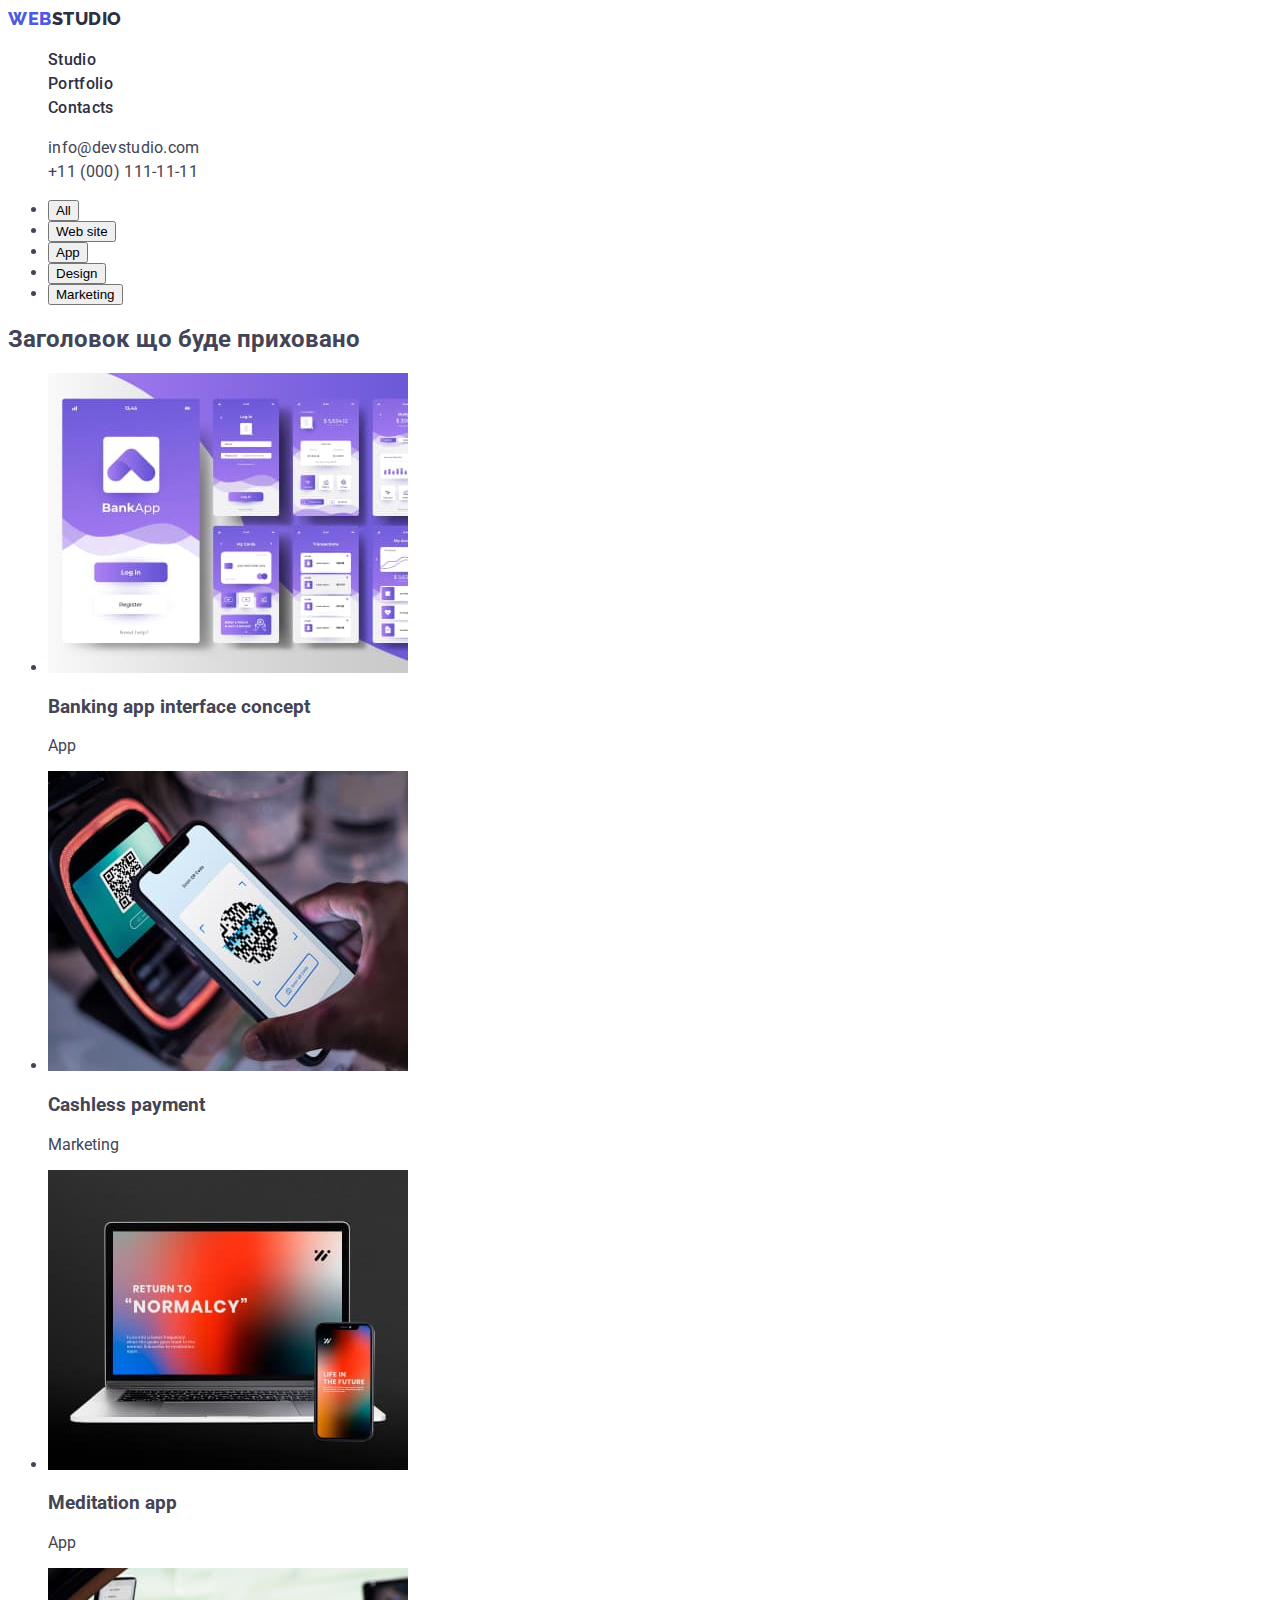
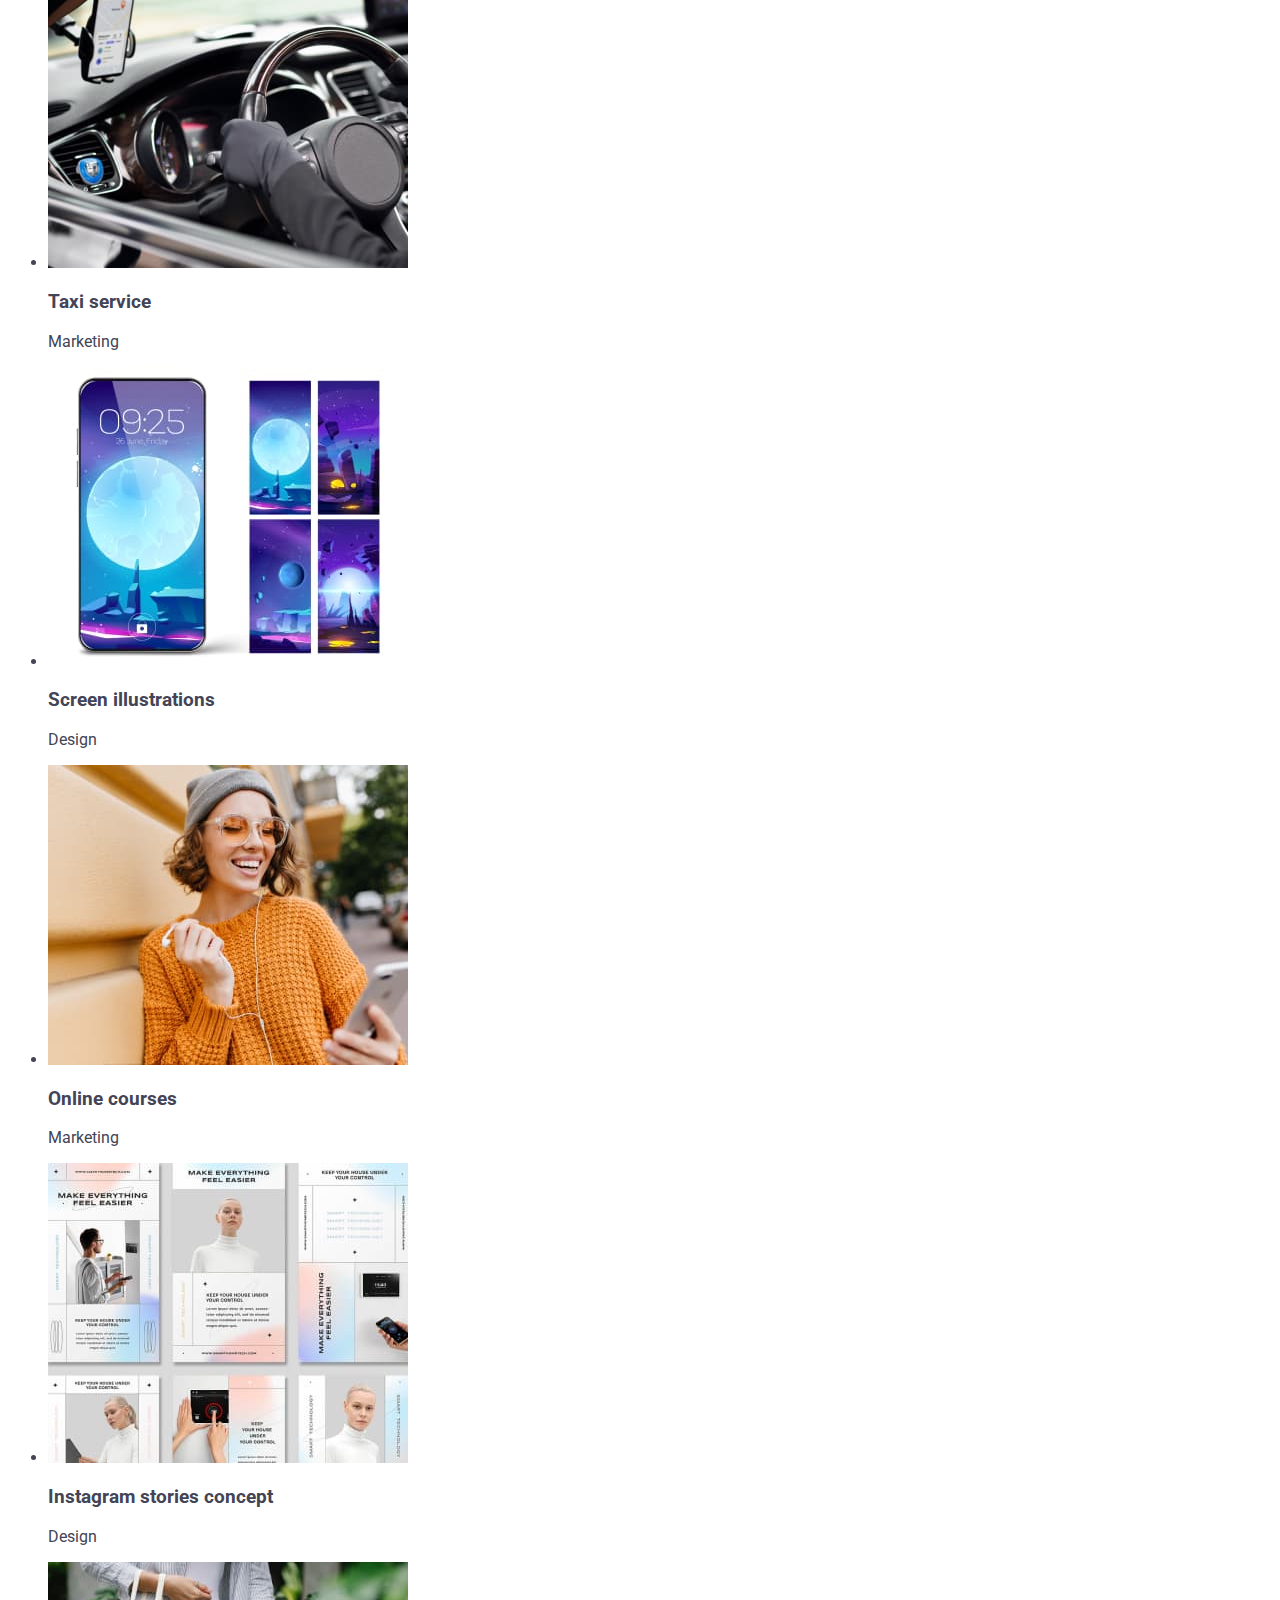
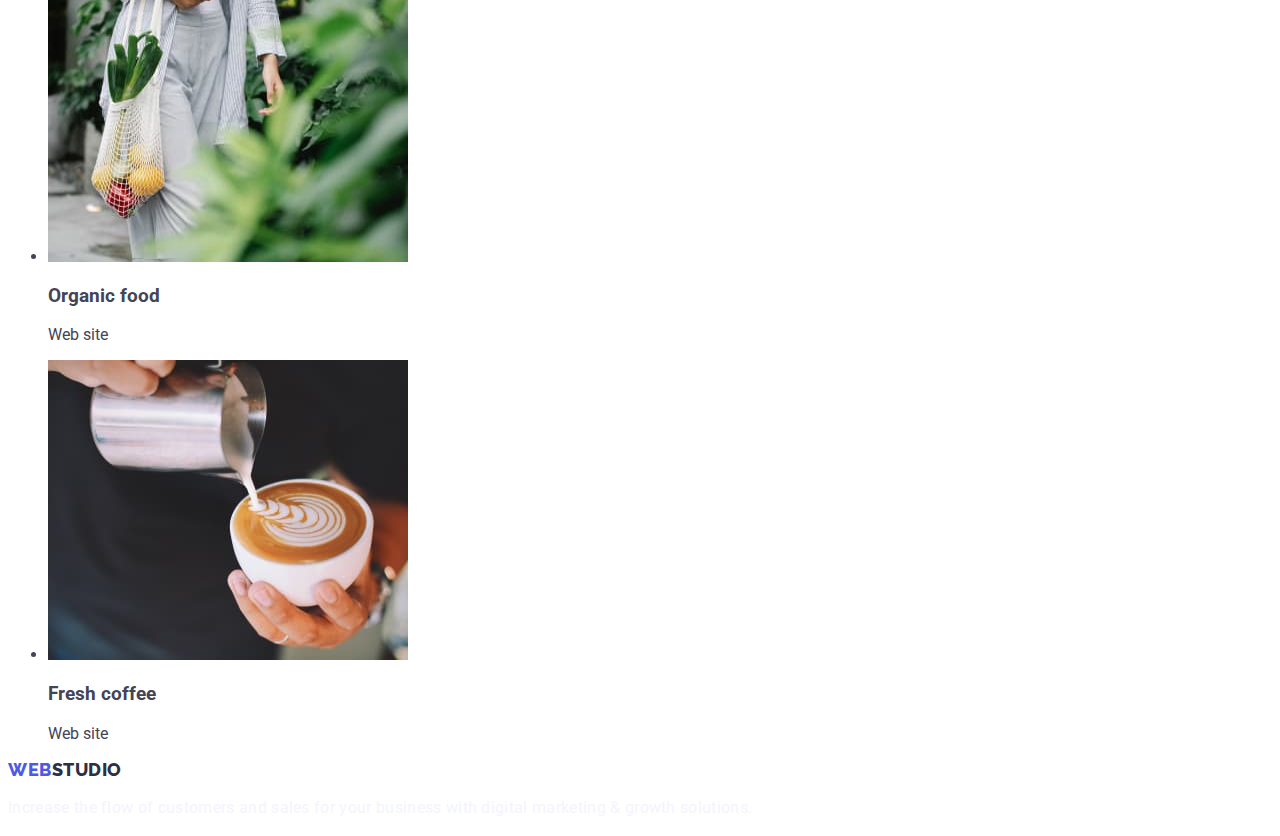
==== portfolio.html @ b8ccf883 "footer" ====
<!DOCTYPE html>
<html lang="en">
  <head>
    <meta charset="UTF-8" />
    <meta name="viewport" content="width=device-width, initial-scale=1.0" />
    <link rel="preconnect" href="https://fonts.googleapis.com" />
    <link rel="preconnect" href="https://fonts.gstatic.com" crossorigin />
    <link
      href="https://fonts.googleapis.com/css2?family=Raleway:wght@800&family=Roboto:wght@400;500;700;900&display=swap"
      rel="stylesheet"
    />
    <title>Portfolio</title>
    <link rel="stylesheet" href="./css/styles.css" />
  </head>
  <body>
    <!-- Header -->
    <header>
      <nav class="list">
        <a class="logo link" href="./index.html"
          >Web<span class="studio-color">Studio</span></a
        >
        <ul class="list">
          <li><a class="list link" href="./index.html">Studio</a></li>
          <li><a class="list link" href="./portfolio.html">Portfolio</a></li>
          <li><a class="list link" href="">Contacts</a></li>
        </ul>
      </nav>
      <address class="address-list">
        <ul class="list">
          <li>
            <a class="address-list link" href="mailto:info@devstudio.com"
              >info@devstudio.com</a
            >
          </li>
          <li>
            <a class="address-list link" href="tel:+110001111111"
              >+11 (000) 111-11-11</a
            >
          </li>
        </ul>
      </address>
    </header>

    <!-- Main content -->
    <main>
      <!-- Filter Btn-->
      <ul>
        <li><button type="button">All</button></li>
        <li><button type="button">Web site</button></li>
        <li><button type="button">App</button></li>
        <li><button type="button">Design</button></li>
        <li><button type="button">Marketing</button></li>
      </ul>
      <!-- Row1 -->
      <h2>Заголовок що буде приховано</h2>
      <ul>
        <li>
          <img
            src="./images/bankinginterface.jpg"
            alt="Banking app interface"
            width="360"
          />
          <h3>Banking app interface concept</h3>
          <p>App</p>
        </li>
        <li>
          <img
            src="./images/cashlesspayment.jpg"
            alt="Cashless payment"
            width="360"
          />
          <h3>Cashless payment</h3>
          <p>Marketing</p>
        </li>
        <li>
          <img
            src="./images/meditationapp.jpg"
            alt="Meditation app"
            width="360"
          />
          <h3>Meditation app</h3>
          <p>App</p>
        </li>
      </ul>
      <!-- Row2 -->
      <ul>
        <li>
          <img src="./images/taxiservice.jpg" alt="Taxi service" width="360" />
          <h3>Taxi service</h3>
          <p>Marketing</p>
        </li>
        <li>
          <img
            src="./images/screenillustrations.jpg"
            alt="Screen illustrations"
            width="360"
          />
          <h3>Screen illustrations</h3>
          <p>Design</p>
        </li>
        <li>
          <img
            src="./images/onlinecourses.jpg"
            alt="Online courses"
            width="360"
          />
          <h3>Online courses</h3>
          <p>Marketing</p>
        </li>
      </ul>
      <!-- Row3 -->
      <ul>
        <li>
          <img
            src="./images/instagramstories.jpg"
            alt="Instagram stories concept"
            width="360"
          />
          <h3>Instagram stories concept</h3>
          <p>Design</p>
        </li>
        <li>
          <img src="./images/organicfood.jpg" alt="Organic food" width="360" />
          <h3>Organic food</h3>
          <p>Web site</p>
        </li>
        <li>
          <img src="./images/freshcoffee.jpg" alt="Fresh coffee" width="360" />
          <h3>Fresh coffee</h3>
          <p>Web site</p>
        </li>
      </ul>
    </main>

    <!-- Footer -->
    <footer>
      <a class="logo link" href="./index.html"
        >Web<span class="studio-color">Studio</span></a
      >
      <p class="footer-item">
        Increase the flow of customers and sales for your business with digital
        marketing & growth solutions.
      </p>
    </footer>
  </body>
</html>
---- css/styles.css ----
:root {
  --slate: #434455;
  --white: #ffffff;
  --navyblue: #2e2f42;
  --iris: #4d5ae5;
  --ocean: #404bbf;
  --cloud: #f4f4fd;
}

body {
  font-family: "Roboto", sans-serif;
  color: #434455;
  background-color: #ffffff;
}

.logo {
  color: var(--iris, #4d5ae5);
  font-family: "Raleway", sans-serif;
  font-size: 18px;
  font-style: normal;
  font-weight: 800;
  line-height: 1.17;
  letter-spacing: 0.54px;
  text-transform: uppercase;
}

.studio-color {
  color: var(--navyblue, #2e2f42);
  font-family: "Raleway", sans-serif;
  font-size: 18px;
  font-style: normal;
  font-weight: 800;
  line-height: 1.17;
  letter-spacing: 0.54px;
  text-transform: uppercase;
}

.link {
  text-decoration: none;
}

.link:hover,
.link:focus {
  text-decoration: none;
  color: #404bbf;
}

.list {
  color: var(--navyblue, #2e2f42);
  font-family: "Roboto", sans-serif;
  font-size: 16px;
  font-style: normal;
  font-weight: 500;
  line-height: 1.5;
  letter-spacing: 0.32px;
  list-style: none;
}

.address-list {
  color: var(--slate, #434455);
  font-family: "Roboto", sans-serif;
  font-size: 16px;
  font-style: normal;
  font-weight: 400;
  line-height: 1.5;
  letter-spacing: 0.32px;
  list-style: none;
}

.footer-item {
  color: var(--cloud, #f4f4fd);
  font-family: Roboto;
  font-size: 16px;
  font-style: normal;
  font-weight: 400;
  line-height: 1.5;
  letter-spacing: 0.32px;
}
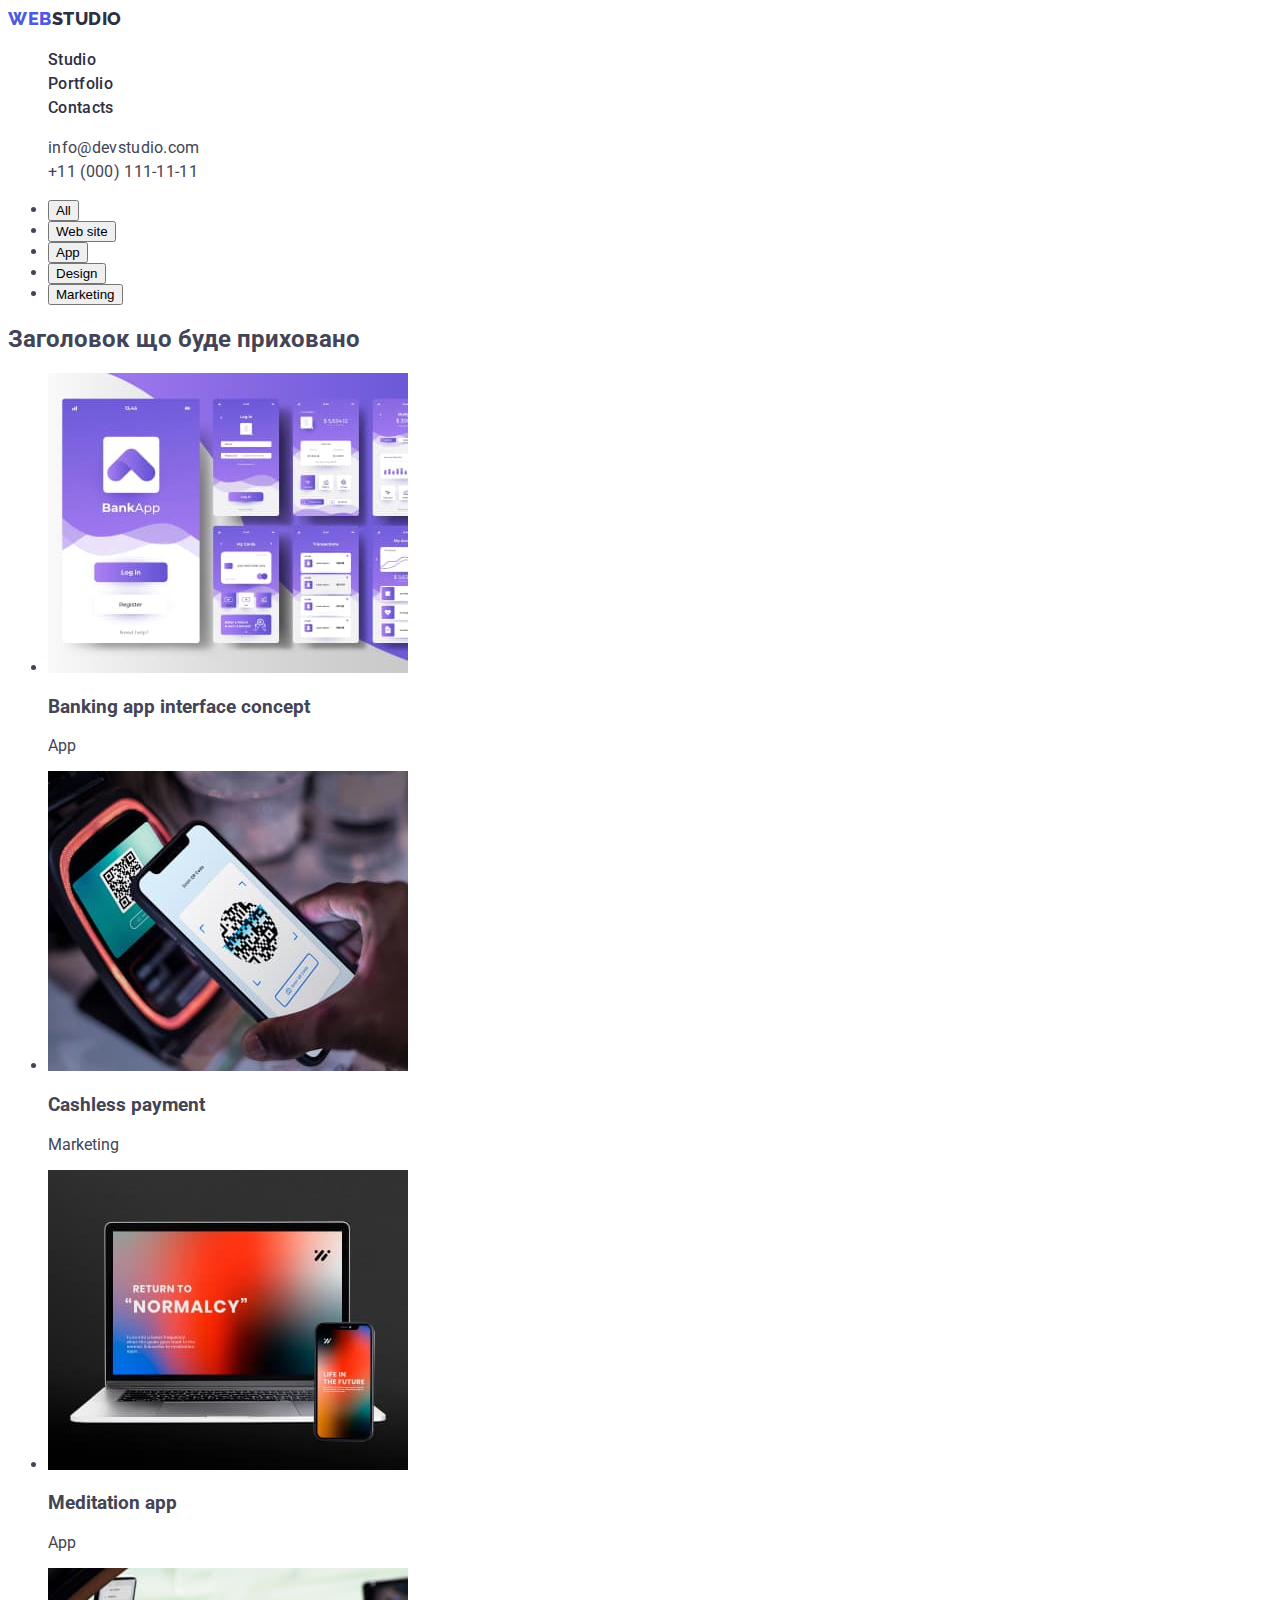
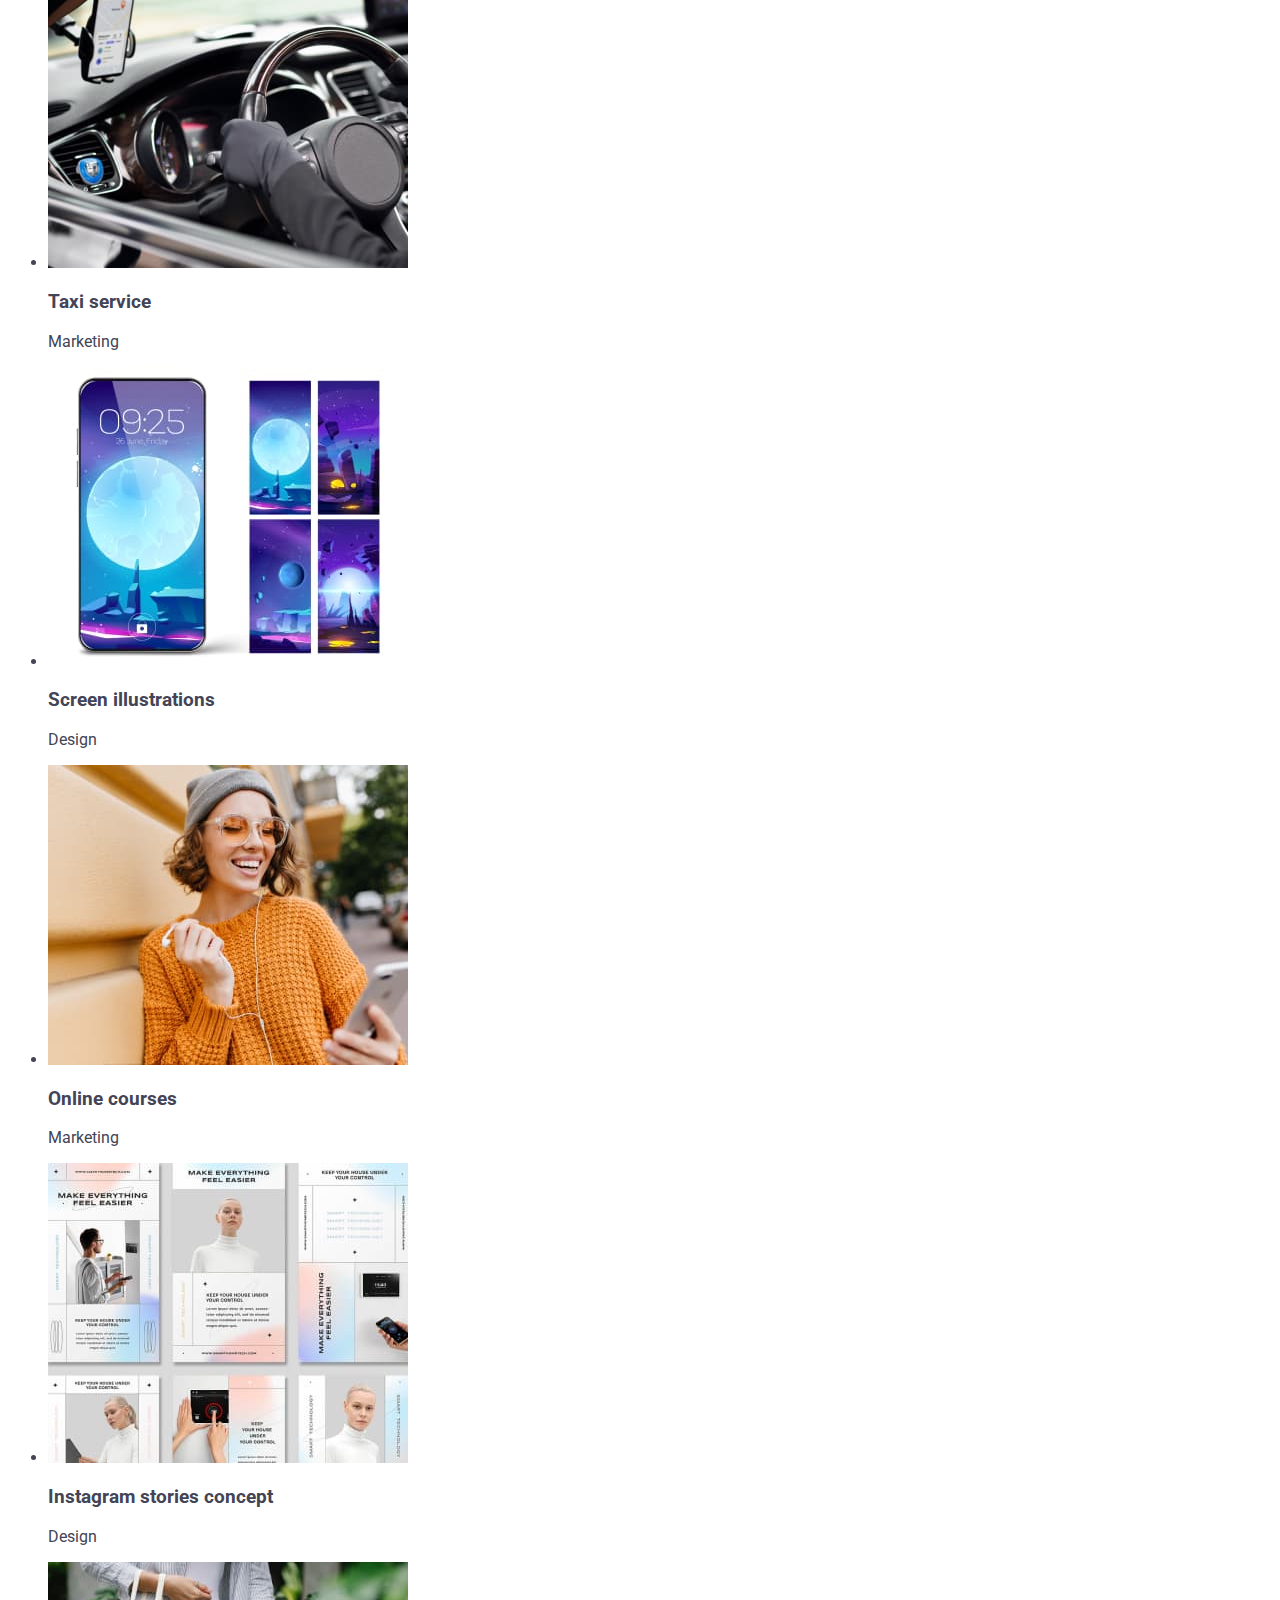
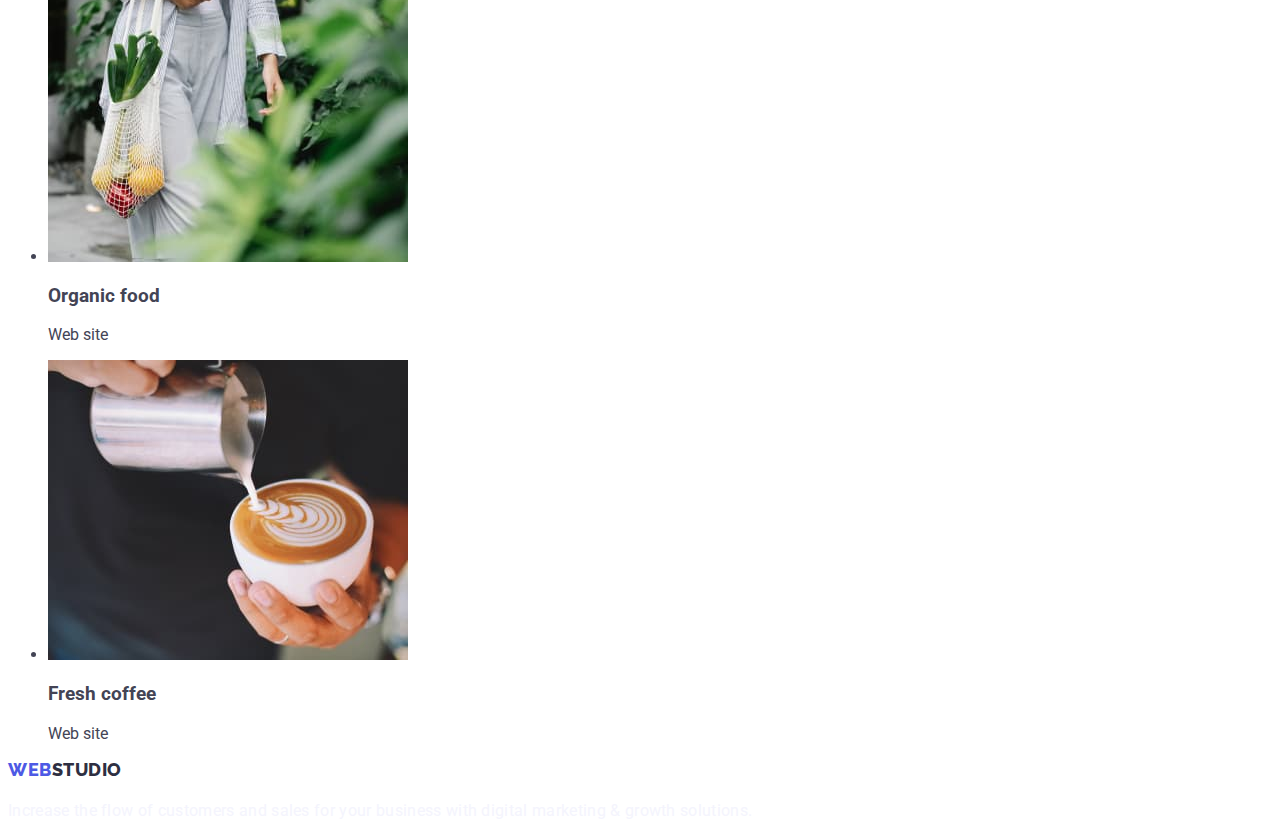
==== commit c8191f79: "footer try2" ====
--- a/portfolio.html
+++ b/portfolio.html
@@ -133,11 +133,11 @@
     </main>
 
     <!-- Footer -->
-    <footer>
+    <footer class="footer-item">
       <a class="logo link" href="./index.html"
         >Web<span class="studio-color">Studio</span></a
       >
-      <p class="footer-item">
+      <p>
         Increase the flow of customers and sales for your business with digital
         marketing & growth solutions.
       </p>
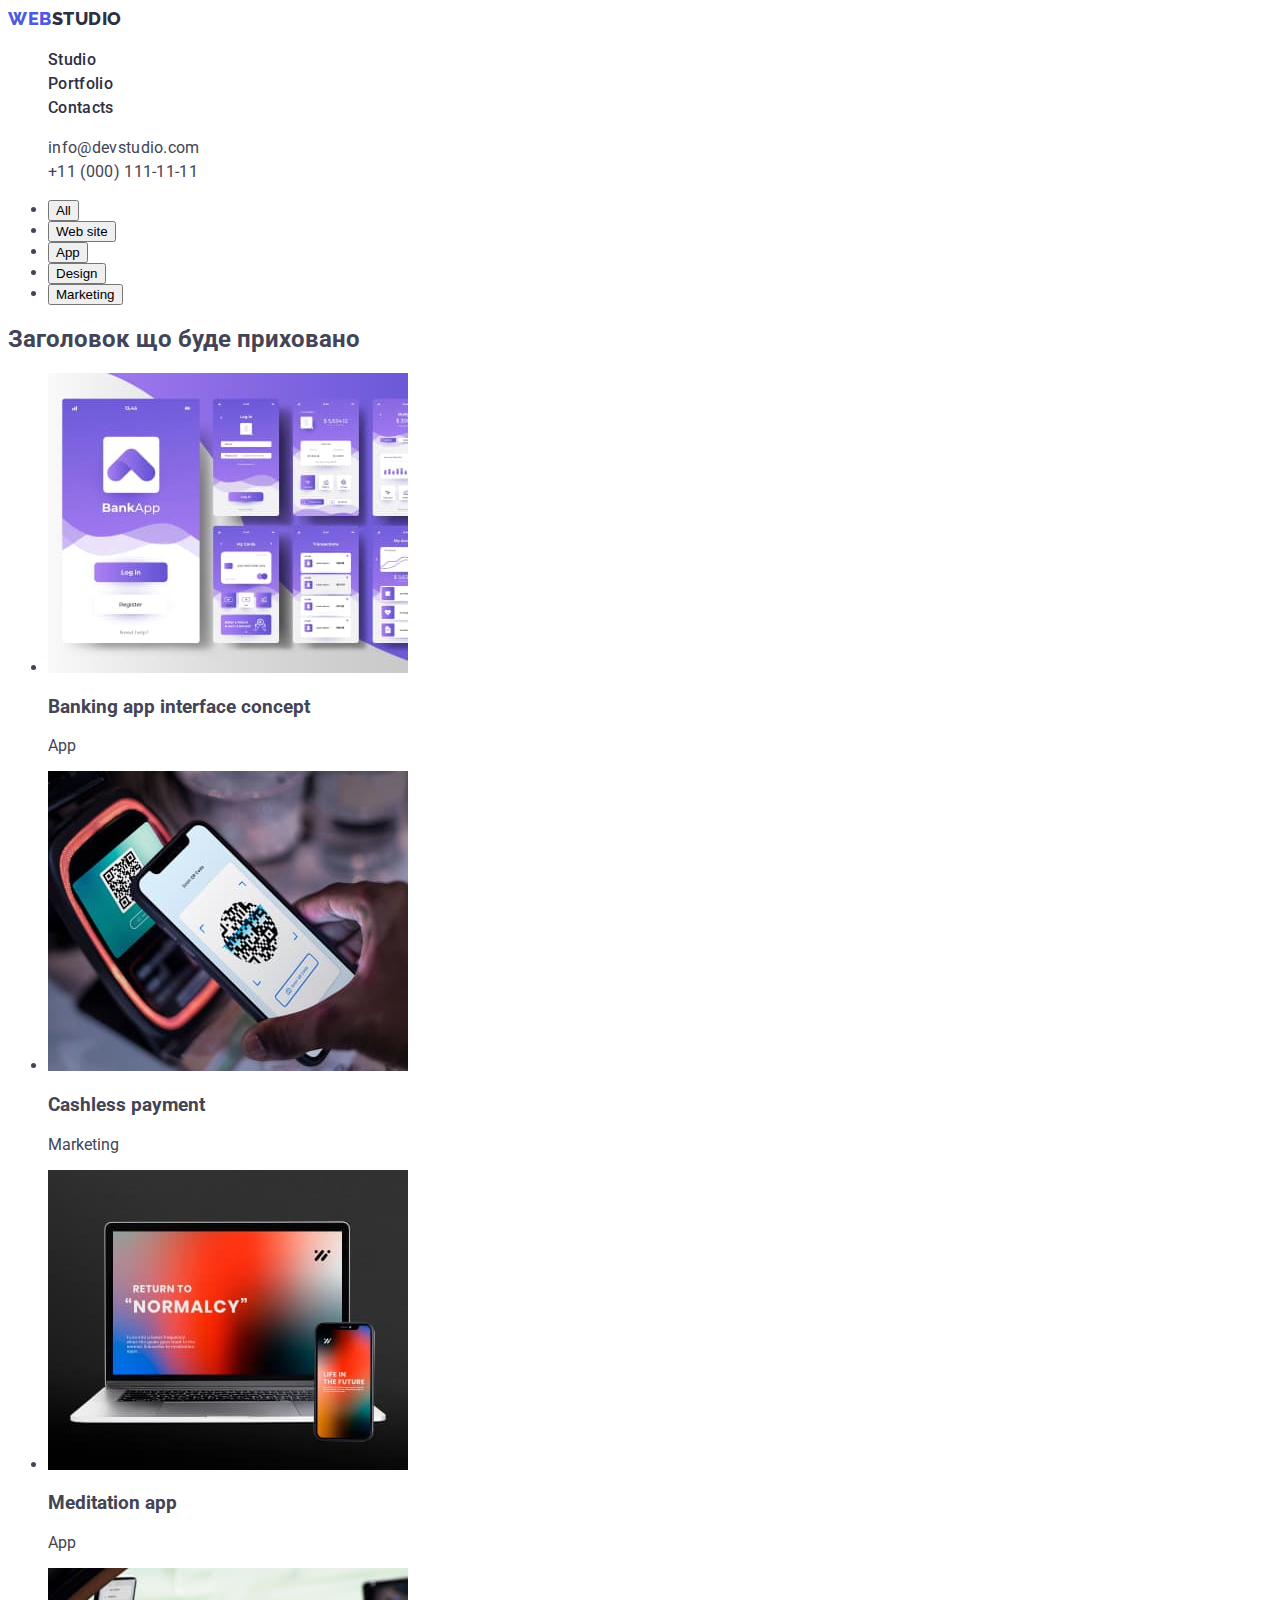
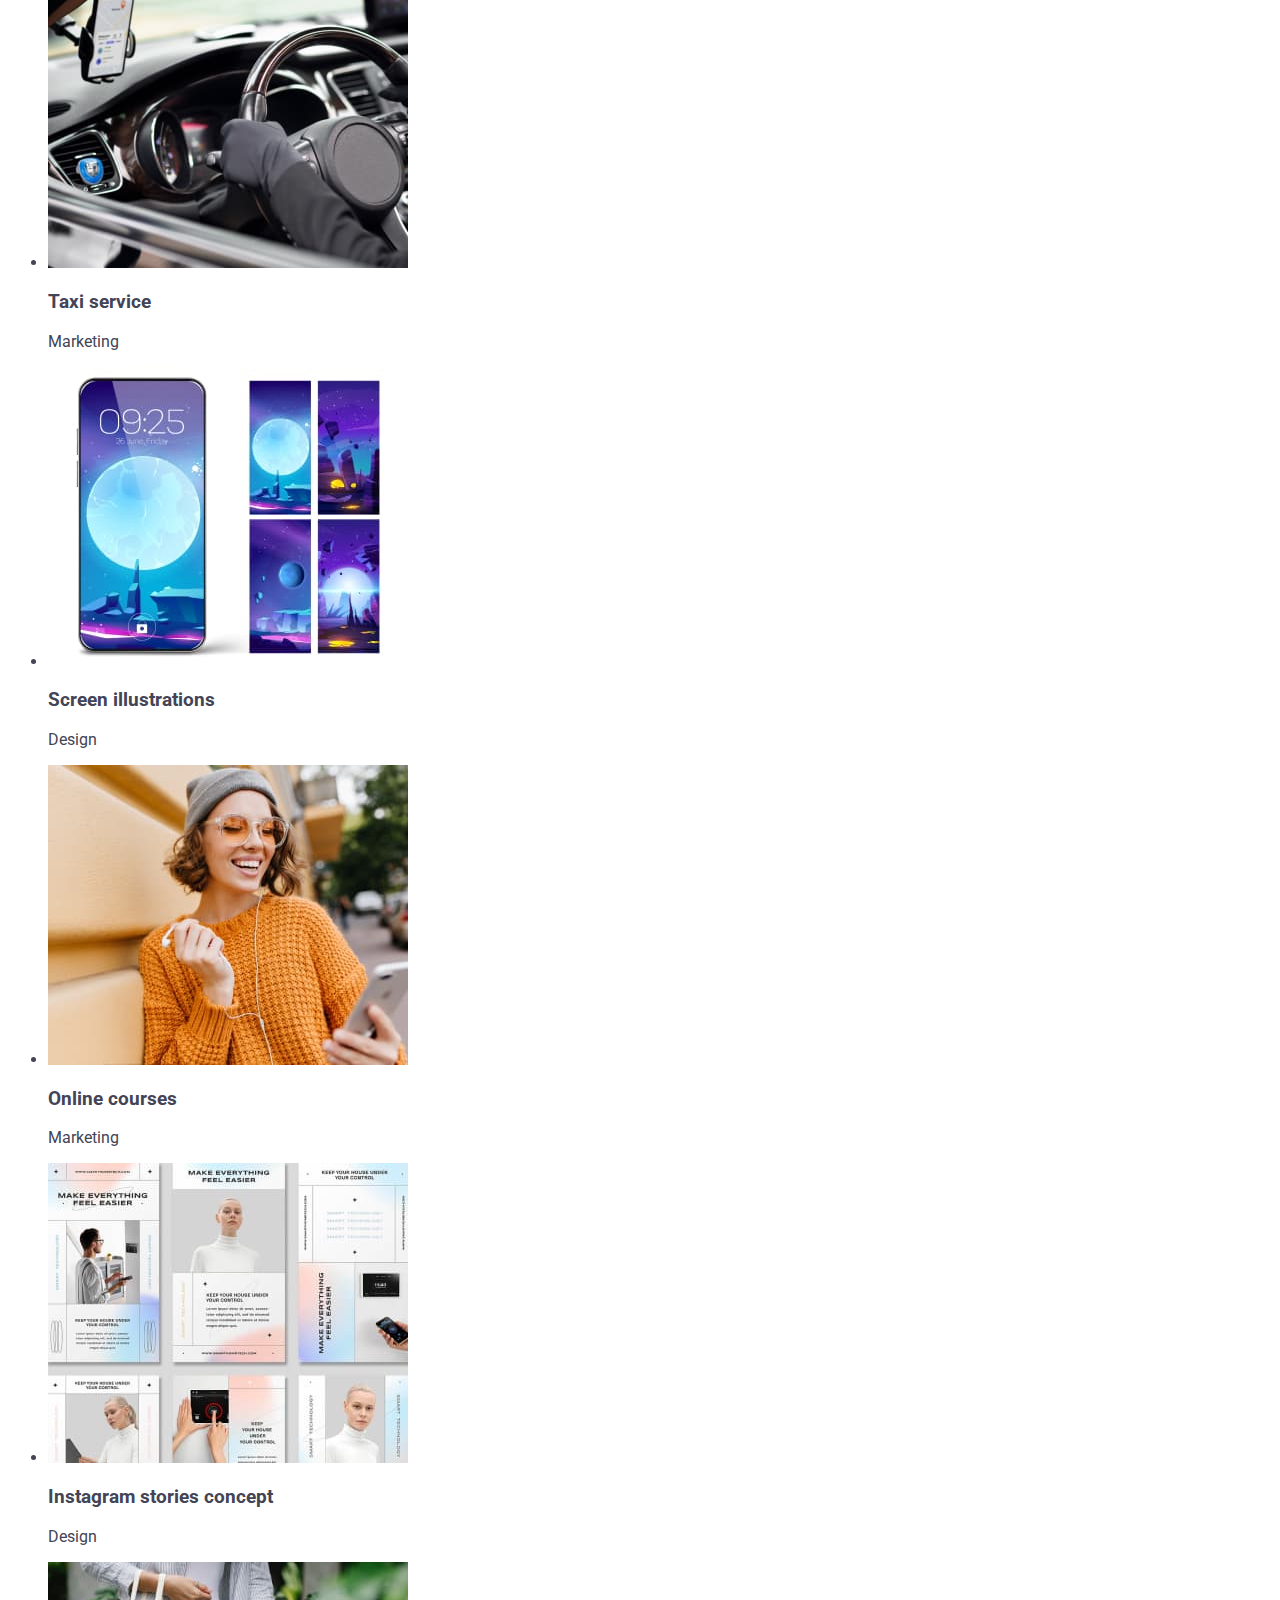
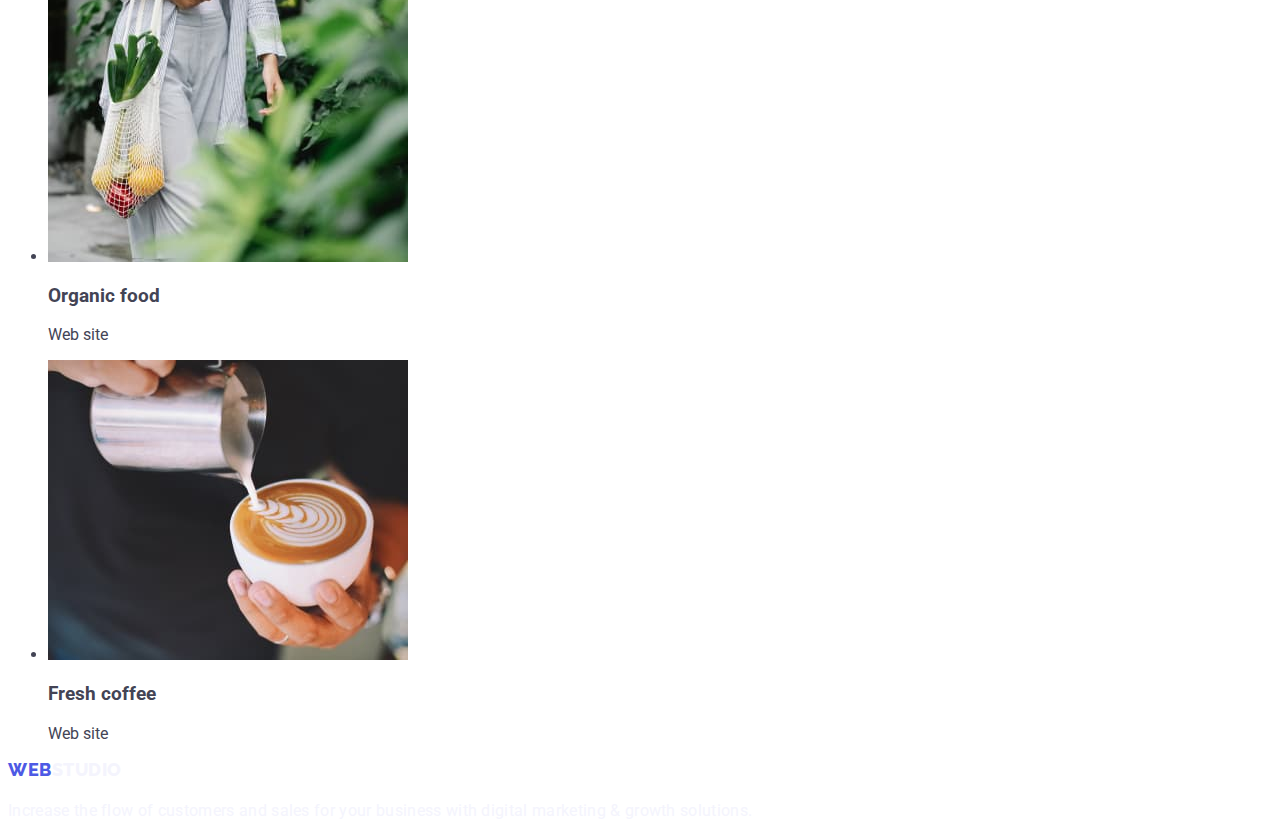
==== commit 8dafc4e3: "footer logo color edit" ====
--- a/portfolio.html
+++ b/portfolio.html
@@ -135,7 +135,7 @@
     <!-- Footer -->
     <footer class="footer-item">
       <a class="logo link" href="./index.html"
-        >Web<span class="studio-color">Studio</span></a
+        >Web<span class="footer-studio-color">Studio</span></a
       >
       <p>
         Increase the flow of customers and sales for your business with digital
--- a/css/styles.css
+++ b/css/styles.css
@@ -76,3 +76,14 @@
   line-height: 1.5;
   letter-spacing: 0.32px;
 }
+
+.footer-studio-color {
+  color: var(--cloud, #f4f4fd);
+  font-family: Raleway;
+  font-size: 18px;
+  font-style: normal;
+  font-weight: 800;
+  line-height: 1.17;
+  letter-spacing: 0.54px;
+  text-transform: uppercase;
+}
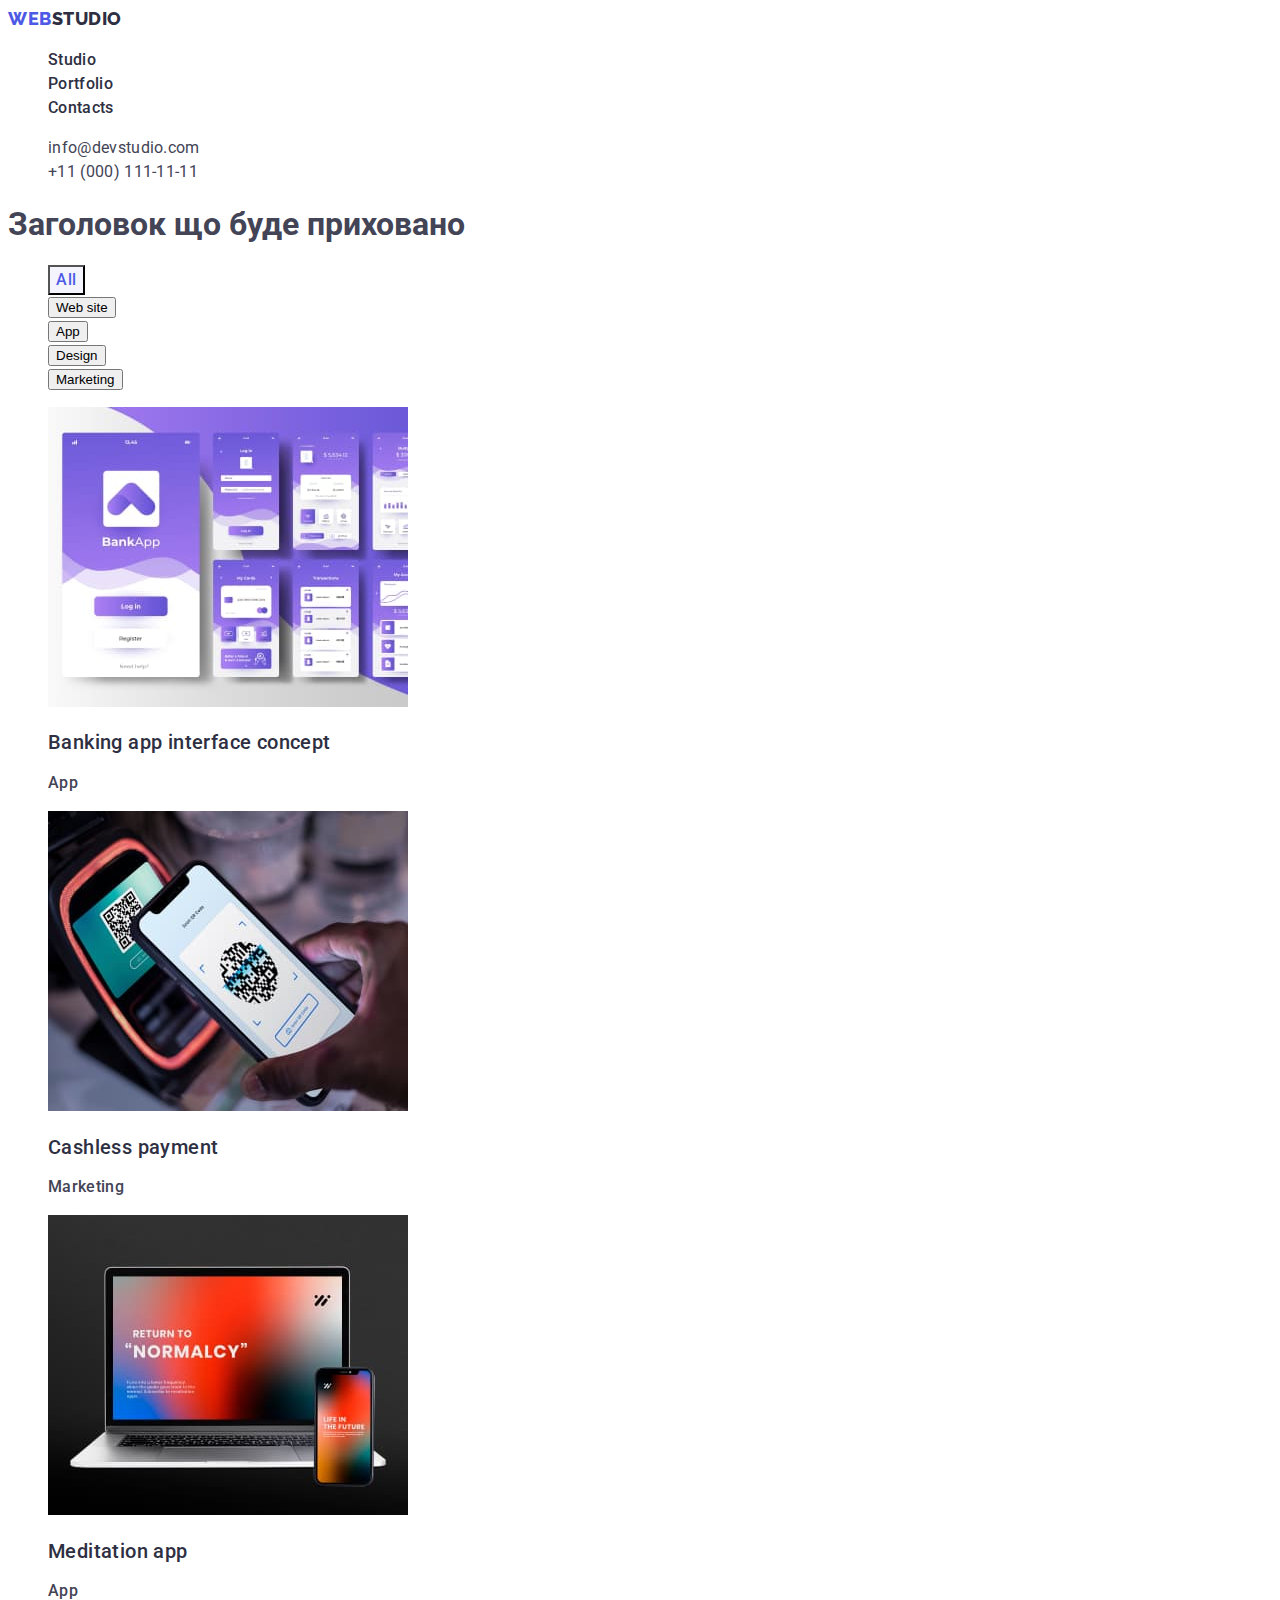
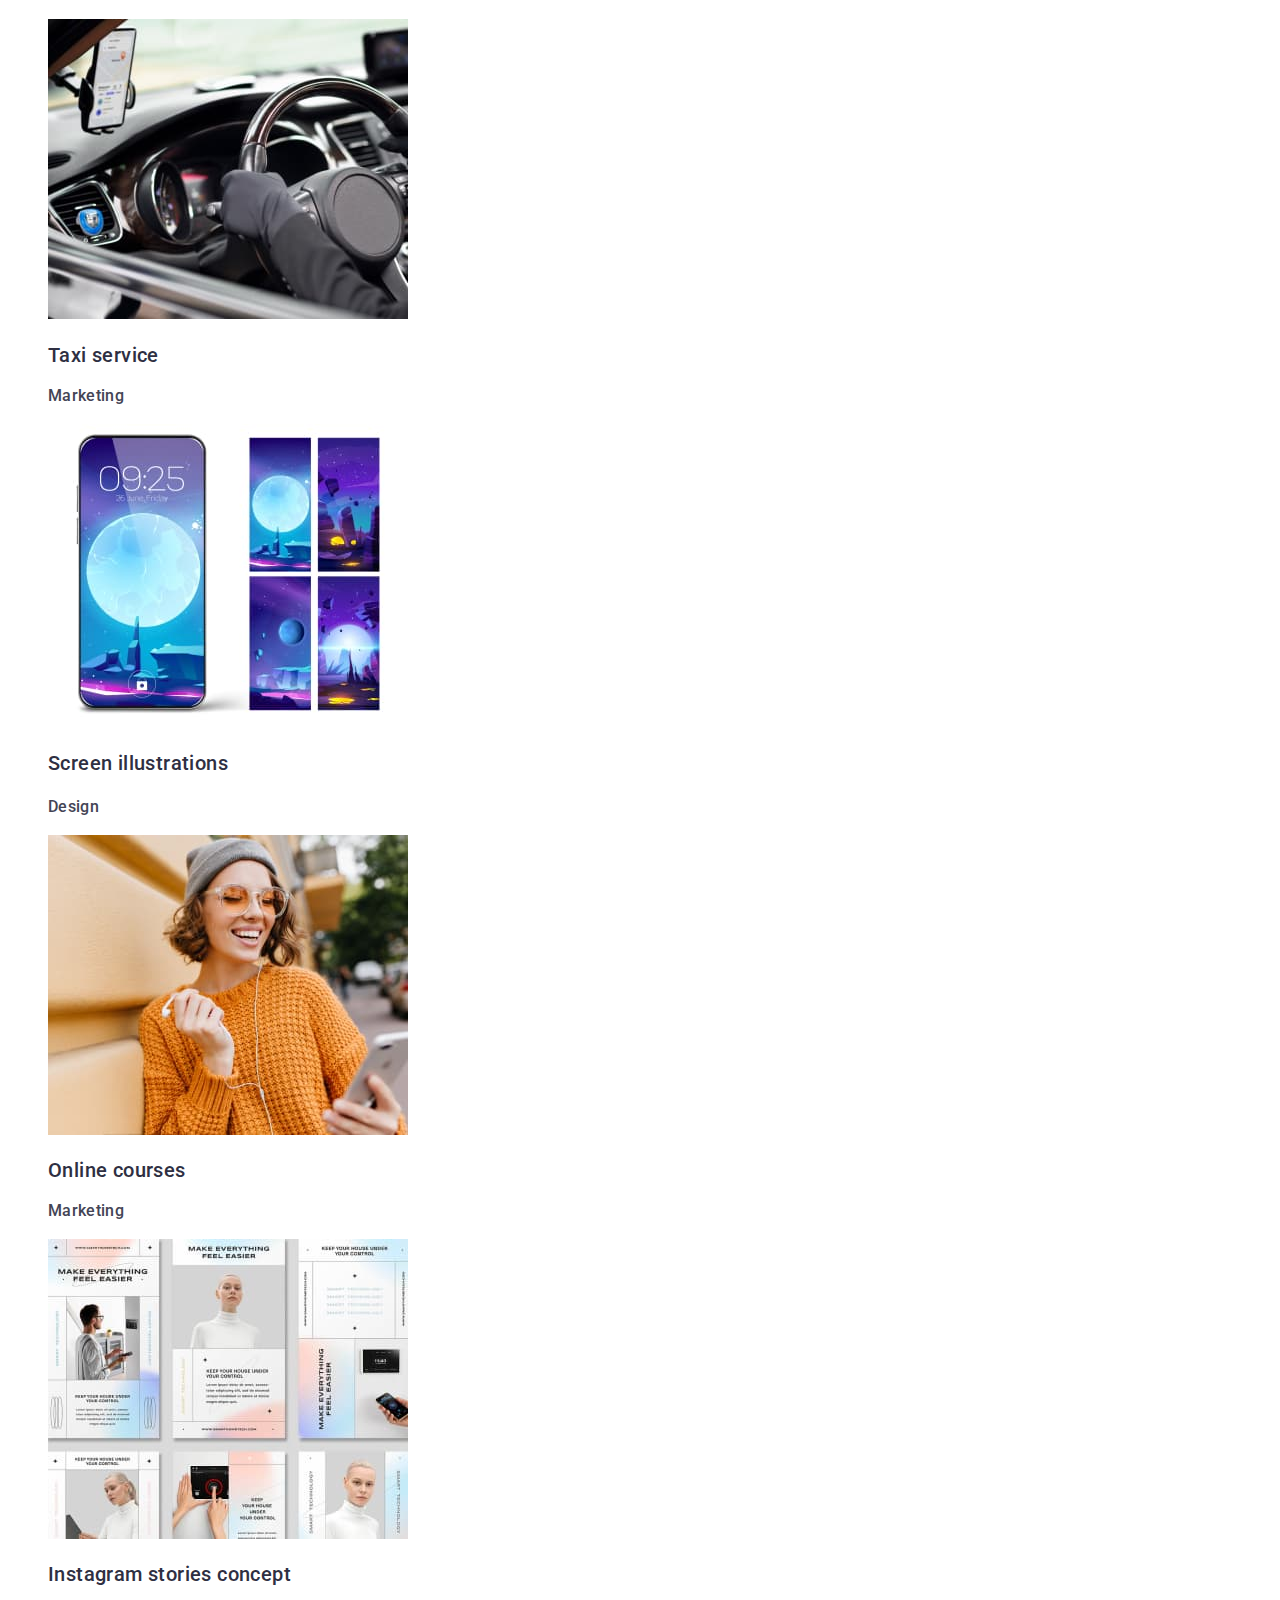
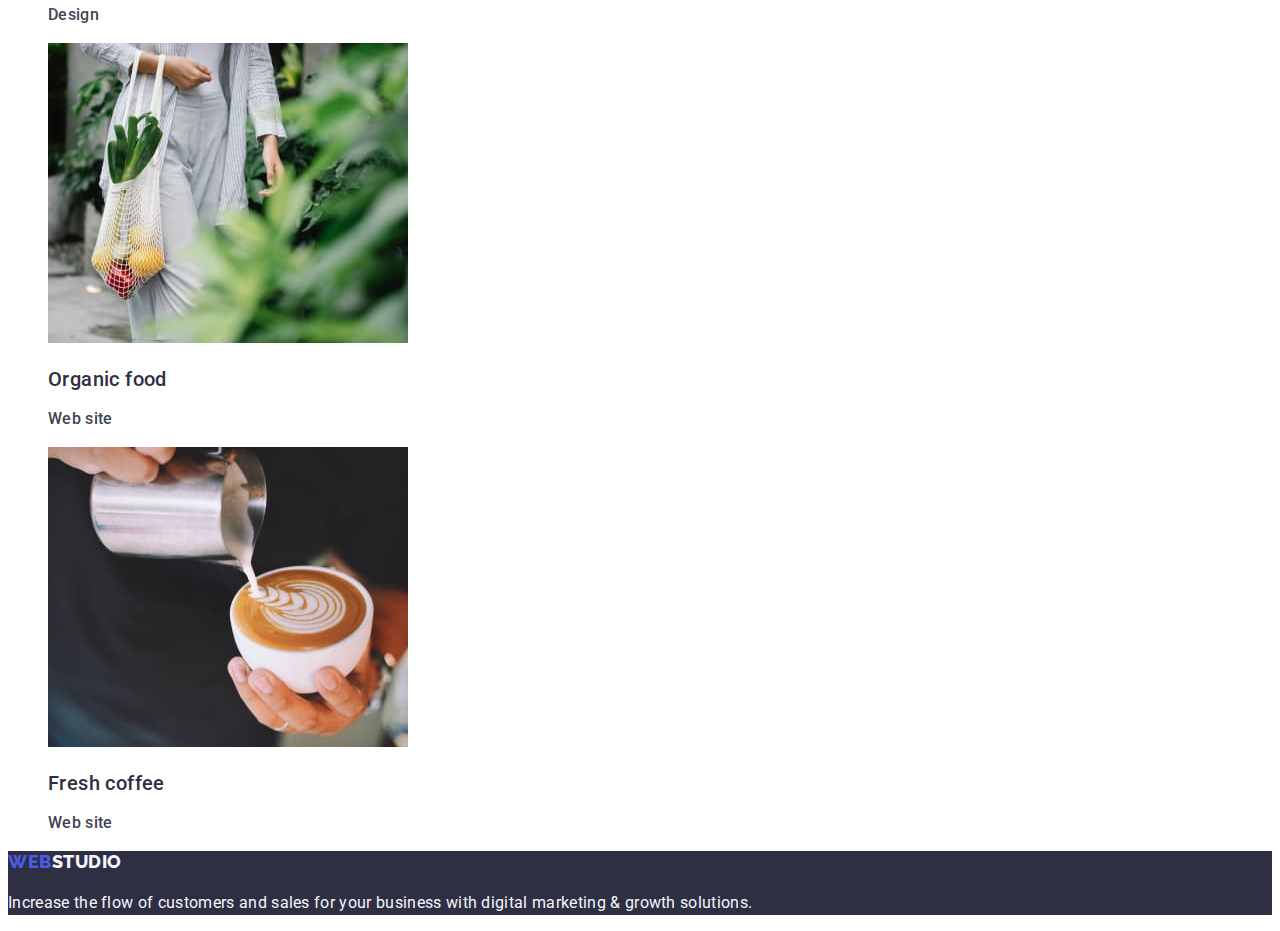
==== commit d009b805: "main" ====
--- a/portfolio.html
+++ b/portfolio.html
@@ -43,93 +43,118 @@
 
     <!-- Main content -->
     <main>
-      <!-- Filter Btn-->
-      <ul>
-        <li><button type="button">All</button></li>
-        <li><button type="button">Web site</button></li>
-        <li><button type="button">App</button></li>
-        <li><button type="button">Design</button></li>
-        <li><button type="button">Marketing</button></li>
-      </ul>
-      <!-- Row1 -->
-      <h2>Заголовок що буде приховано</h2>
-      <ul>
-        <li>
-          <img
-            src="./images/bankinginterface.jpg"
-            alt="Banking app interface"
-            width="360"
-          />
-          <h3>Banking app interface concept</h3>
-          <p>App</p>
-        </li>
-        <li>
-          <img
-            src="./images/cashlesspayment.jpg"
-            alt="Cashless payment"
-            width="360"
-          />
-          <h3>Cashless payment</h3>
-          <p>Marketing</p>
-        </li>
-        <li>
-          <img
-            src="./images/meditationapp.jpg"
-            alt="Meditation app"
-            width="360"
-          />
-          <h3>Meditation app</h3>
-          <p>App</p>
-        </li>
-      </ul>
-      <!-- Row2 -->
-      <ul>
-        <li>
-          <img src="./images/taxiservice.jpg" alt="Taxi service" width="360" />
-          <h3>Taxi service</h3>
-          <p>Marketing</p>
-        </li>
-        <li>
-          <img
-            src="./images/screenillustrations.jpg"
-            alt="Screen illustrations"
-            width="360"
-          />
-          <h3>Screen illustrations</h3>
-          <p>Design</p>
-        </li>
-        <li>
-          <img
-            src="./images/onlinecourses.jpg"
-            alt="Online courses"
-            width="360"
-          />
-          <h3>Online courses</h3>
-          <p>Marketing</p>
-        </li>
-      </ul>
-      <!-- Row3 -->
-      <ul>
-        <li>
-          <img
-            src="./images/instagramstories.jpg"
-            alt="Instagram stories concept"
-            width="360"
-          />
-          <h3>Instagram stories concept</h3>
-          <p>Design</p>
-        </li>
-        <li>
-          <img src="./images/organicfood.jpg" alt="Organic food" width="360" />
-          <h3>Organic food</h3>
-          <p>Web site</p>
-        </li>
-        <li>
-          <img src="./images/freshcoffee.jpg" alt="Fresh coffee" width="360" />
-          <h3>Fresh coffee</h3>
-          <p>Web site</p>
-        </li>
-      </ul>
+      <section>
+        <h1>Заголовок що буде приховано</h1>
+        <!-- Filter Btn-->
+        <ul class="list">
+          <li><button class="filter-main-button" type="button">All</button></li>
+          <li><button type="button">Web site</button></li>
+          <li><button type="button">App</button></li>
+          <li><button type="button">Design</button></li>
+          <li><button type="button">Marketing</button></li>
+        </ul>
+        <!-- Row1 -->
+        <ul class="list">
+          <li>
+            <a class="link" href=""
+              ><img
+                src="./images/bankinginterface.jpg"
+                alt="Banking app interface"
+                width="360"
+              />
+              <h2 class="card">Banking app interface concept</h2>
+              <p class="main-text">App</p></a
+            >
+          </li>
+          <li>
+            <a class="link" href=""
+              ><img
+                src="./images/cashlesspayment.jpg"
+                alt="Cashless payment"
+                width="360"
+              />
+              <h2 class="card">Cashless payment</h2>
+              <p class="main-text">Marketing</p></a
+            >
+          </li>
+          <li>
+            <a class="link" href=""
+              ><img
+                src="./images/meditationapp.jpg"
+                alt="Meditation app"
+                width="360"
+              />
+              <h2 class="card">Meditation app</h2>
+              <p class="main-text">App</p></a
+            >
+          </li>
+          <li>
+            <a class="link" href=""
+              ><img
+                src="./images/taxiservice.jpg"
+                alt="Taxi service"
+                width="360"
+              />
+              <h2 class="card">Taxi service</h2>
+              <p class="main-text">Marketing</p></a
+            >
+          </li>
+          <li>
+            <a class="link" href=""
+              ><img
+                src="./images/screenillustrations.jpg"
+                alt="Screen illustrations"
+                width="360"
+              />
+              <h3 class="card">Screen illustrations</h3>
+              <p class="main-text">Design</p></a
+            >
+          </li>
+          <li>
+            <a class="link" href=""
+              ><img
+                src="./images/onlinecourses.jpg"
+                alt="Online courses"
+                width="360"
+              />
+              <h2 class="card">Online courses</h2>
+              <p class="main-text">Marketing</p></a
+            >
+          </li>
+          <li>
+            <a class="link" href=""
+              ><img
+                src="./images/instagramstories.jpg"
+                alt="Instagram stories concept"
+                width="360"
+              />
+              <h2 class="card">Instagram stories concept</h2>
+              <p class="main-text">Design</p></a
+            >
+          </li>
+          <li>
+            <a class="link" href=""
+              ><img
+                src="./images/organicfood.jpg"
+                alt="Organic food"
+                width="360"
+              />
+              <h2 class="card">Organic food</h2>
+              <p class="main-text">Web site</p></a
+            >
+          </li>
+          <li>
+            <a class="link" href=""></a
+            ><img
+              src="./images/freshcoffee.jpg"
+              alt="Fresh coffee"
+              width="360"
+            />
+            <h2 class="card">Fresh coffee</h2>
+            <p class="main-text">Web site</p>
+          </li>
+        </ul>
+      </section>
     </main>
 
     <!-- Footer -->
--- a/css/styles.css
+++ b/css/styles.css
@@ -69,17 +69,18 @@
 
 .footer-item {
   color: var(--cloud, #f4f4fd);
-  font-family: Roboto;
+  font-family: "Roboto", sans-serif;
   font-size: 16px;
   font-style: normal;
   font-weight: 400;
   line-height: 1.5;
   letter-spacing: 0.32px;
+  background-color: var(--navyblue, #2e2f42);
 }
 
 .footer-studio-color {
   color: var(--cloud, #f4f4fd);
-  font-family: Raleway;
+  font-family: "Raleway", sans-serif;
   font-size: 18px;
   font-style: normal;
   font-weight: 800;
@@ -87,3 +88,37 @@
   letter-spacing: 0.54px;
   text-transform: uppercase;
 }
+
+.filter-main-button {
+  font-family: "Roboto", sans-serif;
+  font-weight: 500;
+  font-size: 16px;
+  line-height: 1.5;
+  letter-spacing: 0.64px;
+  color: var(--iris, #4d5ae5);
+  background-color: var(--cloud, #f4f4fd);
+}
+
+.filter-main-button:hover,
+.filter-main-button:focus {
+  color: #ffffff;
+  background-color: #404bbf;
+  cursor: pointer;
+}
+
+.card {
+  font-family: "Roboto", sans-serif;
+  font-weight: 500;
+  font-size: 20px;
+  line-height: 1.2;
+  letter-spacing: 0.4px;
+  color: var(--navyblue, #2e2f42);
+  font-style: normal;
+}
+
+.main-text {
+  font-size: 16px;
+  line-height: 1.5;
+  letter-spacing: 0.32px;
+  color: var(--slate, #434455);
+}
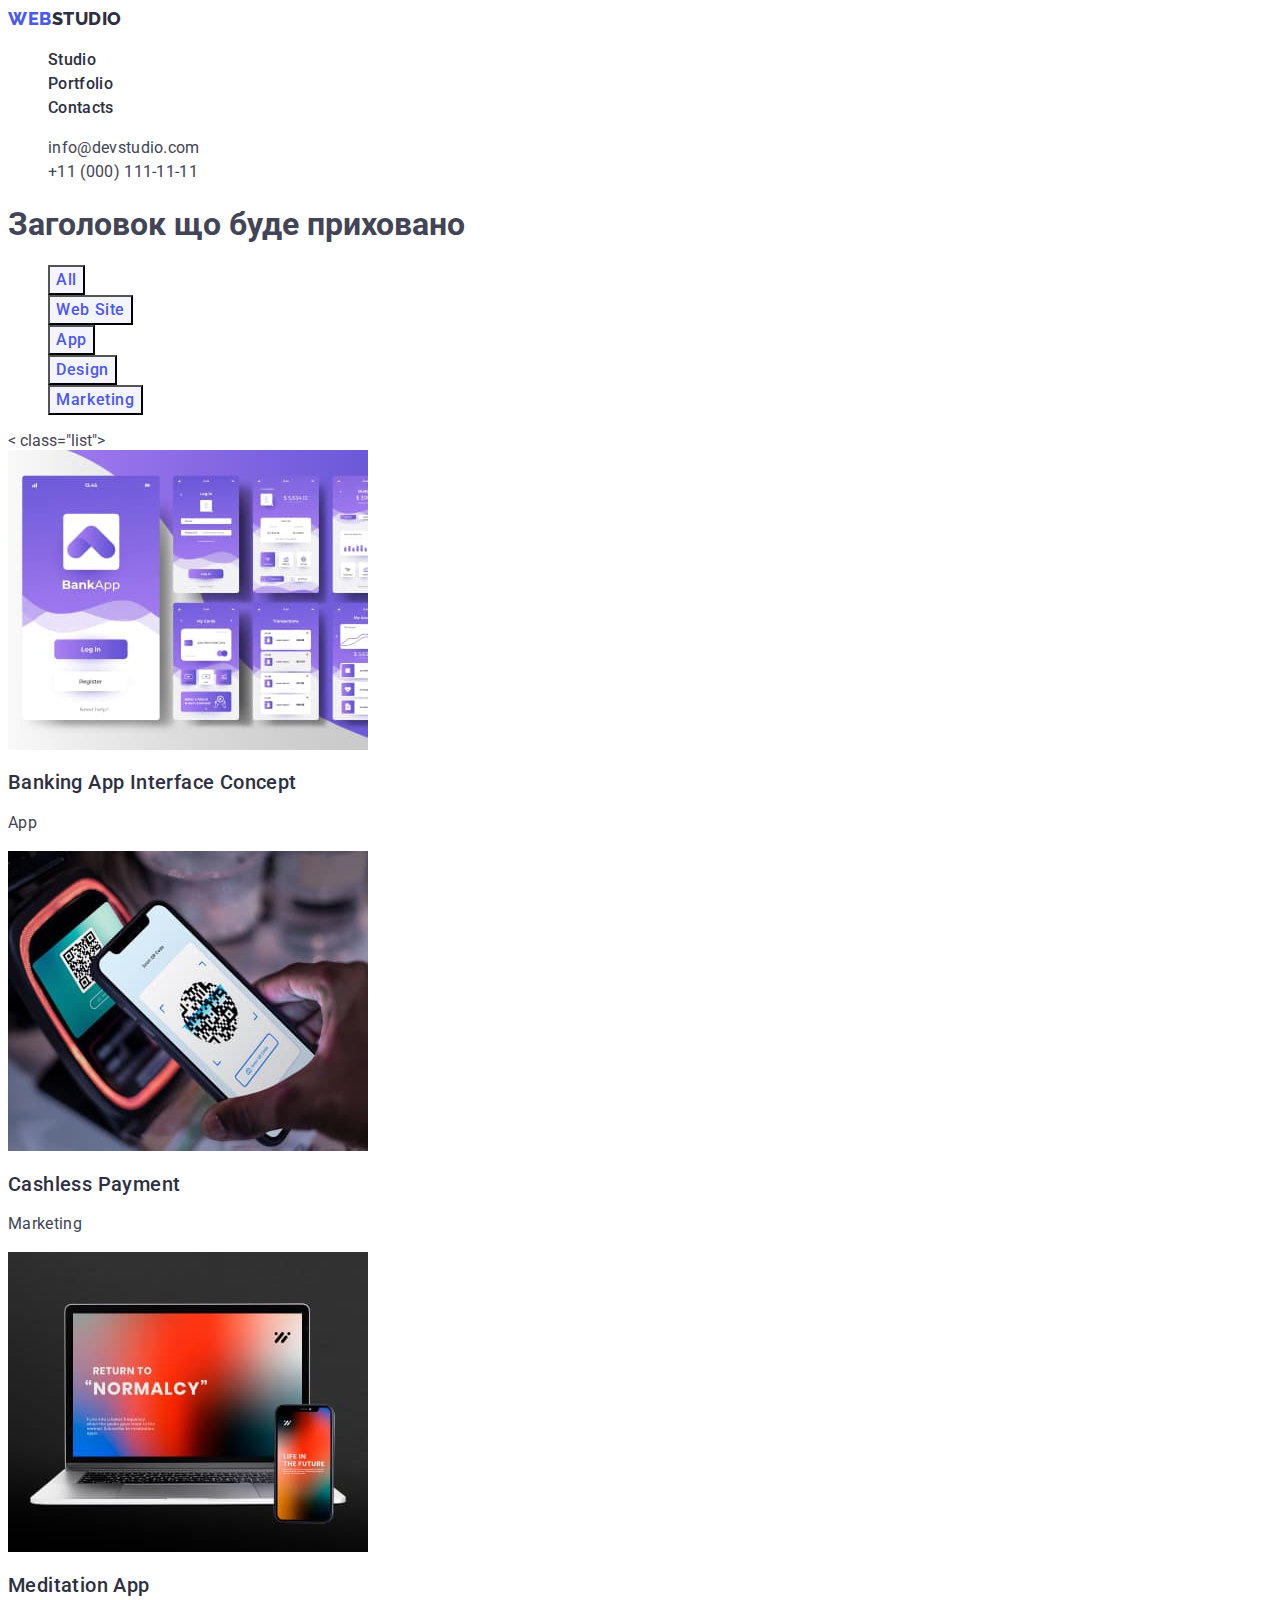
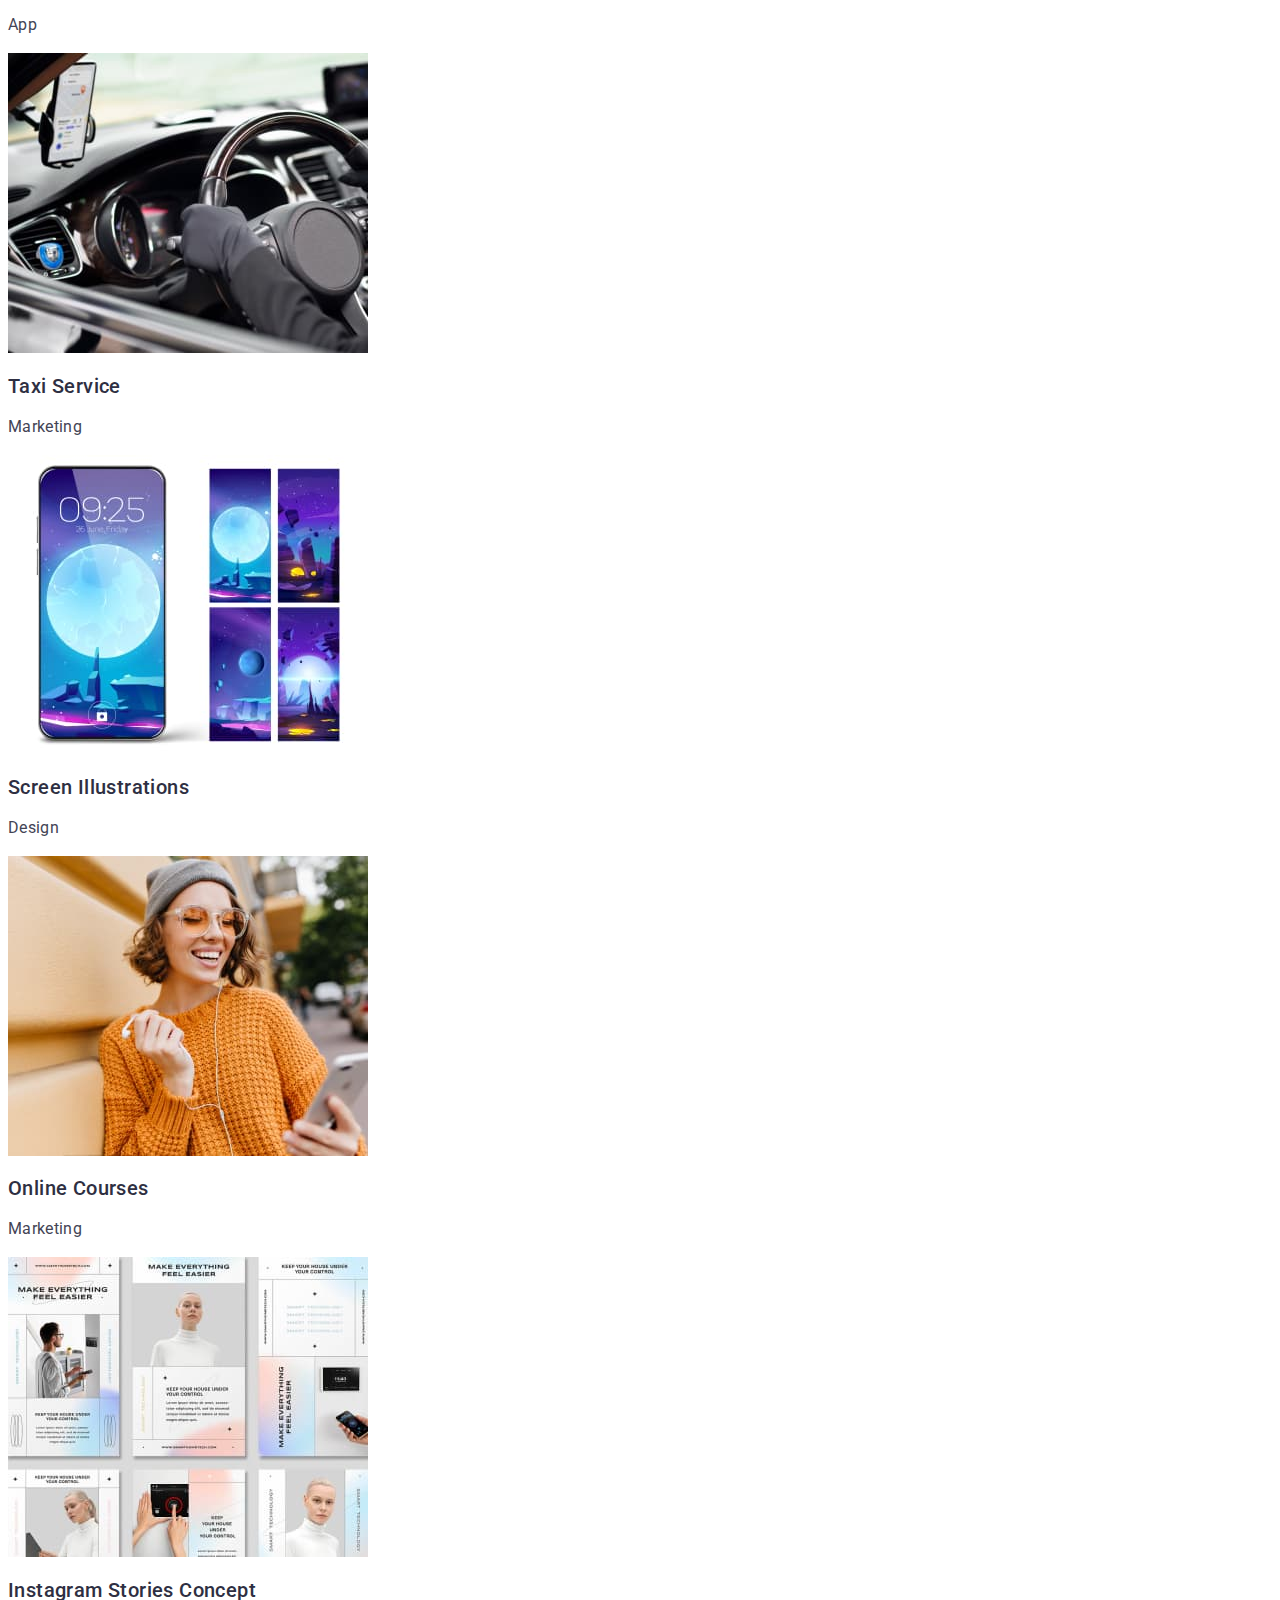
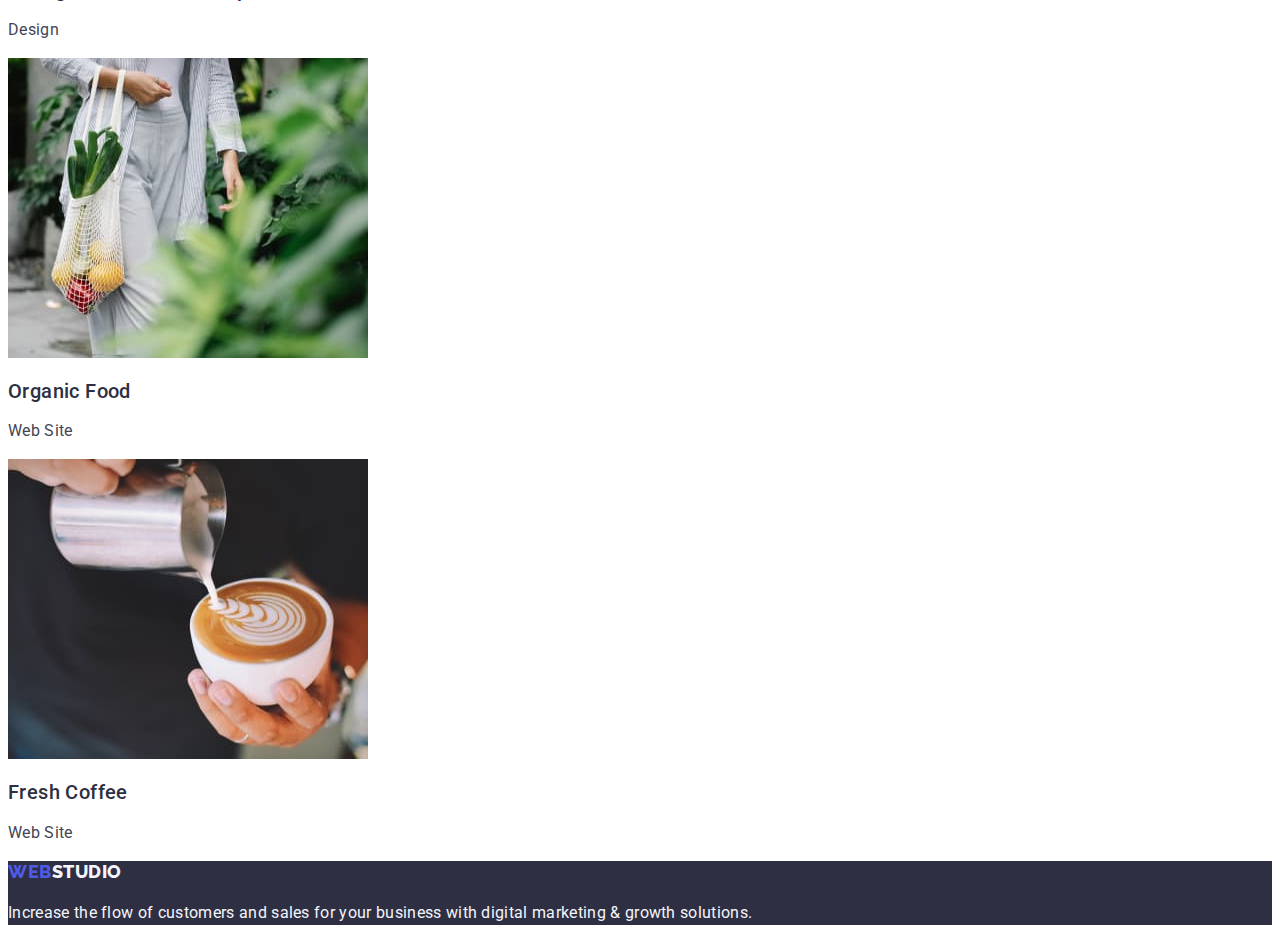
==== commit 013dbd10: "main2" ====
--- a/portfolio.html
+++ b/portfolio.html
@@ -48,13 +48,19 @@
         <!-- Filter Btn-->
         <ul class="list">
           <li><button class="filter-main-button" type="button">All</button></li>
-          <li><button type="button">Web site</button></li>
-          <li><button type="button">App</button></li>
-          <li><button type="button">Design</button></li>
-          <li><button type="button">Marketing</button></li>
+          <li>
+            <button class="filter-main-button" type="button">Web Site</button>
+          </li>
+          <li><button class="filter-main-button" type="button">App</button></li>
+          <li>
+            <button class="filter-main-button" type="button">Design</button>
+          </li>
+          <li>
+            <button class="filter-main-button" type="button">Marketing</button>
+          </li>
         </ul>
         <!-- Row1 -->
-        <ul class="list">
+        < class="list">
           <li>
             <a class="link" href=""
               ><img
@@ -62,7 +68,7 @@
                 alt="Banking app interface"
                 width="360"
               />
-              <h2 class="card">Banking app interface concept</h2>
+              <h2 class="card">Banking App Interface Concept</h2>
               <p class="main-text">App</p></a
             >
           </li>
@@ -73,7 +79,7 @@
                 alt="Cashless payment"
                 width="360"
               />
-              <h2 class="card">Cashless payment</h2>
+              <h2 class="card">Cashless Payment</h2>
               <p class="main-text">Marketing</p></a
             >
           </li>
@@ -84,7 +90,7 @@
                 alt="Meditation app"
                 width="360"
               />
-              <h2 class="card">Meditation app</h2>
+              <h2 class="card">Meditation App</h2>
               <p class="main-text">App</p></a
             >
           </li>
@@ -95,7 +101,7 @@
                 alt="Taxi service"
                 width="360"
               />
-              <h2 class="card">Taxi service</h2>
+              <h2 class="card">Taxi Service</h2>
               <p class="main-text">Marketing</p></a
             >
           </li>
@@ -106,7 +112,7 @@
                 alt="Screen illustrations"
                 width="360"
               />
-              <h3 class="card">Screen illustrations</h3>
+              <h2 class="card">Screen Illustrations</h2>
               <p class="main-text">Design</p></a
             >
           </li>
@@ -117,7 +123,7 @@
                 alt="Online courses"
                 width="360"
               />
-              <h2 class="card">Online courses</h2>
+              <h2 class="card">Online Courses</h2>
               <p class="main-text">Marketing</p></a
             >
           </li>
@@ -128,7 +134,7 @@
                 alt="Instagram stories concept"
                 width="360"
               />
-              <h2 class="card">Instagram stories concept</h2>
+              <h2 class="card">Instagram Stories Concept</h2>
               <p class="main-text">Design</p></a
             >
           </li>
@@ -139,20 +145,20 @@
                 alt="Organic food"
                 width="360"
               />
-              <h2 class="card">Organic food</h2>
-              <p class="main-text">Web site</p></a
+              <h2 class="card">Organic Food</h2>
+              <p class="main-text">Web Site</p></a
             >
           </li>
           <li>
-            <a class="link" href=""></a
-            ><img
+            <a class="link" href="">
+                <img
               src="./images/freshcoffee.jpg"
               alt="Fresh coffee"
               width="360"
             />
-            <h2 class="card">Fresh coffee</h2>
-            <p class="main-text">Web site</p>
-          </li>
+            <h2 class="card">Fresh Coffee</h2>
+            <p class="main-text">Web Site</p>
+          </li></a>
         </ul>
       </section>
     </main>
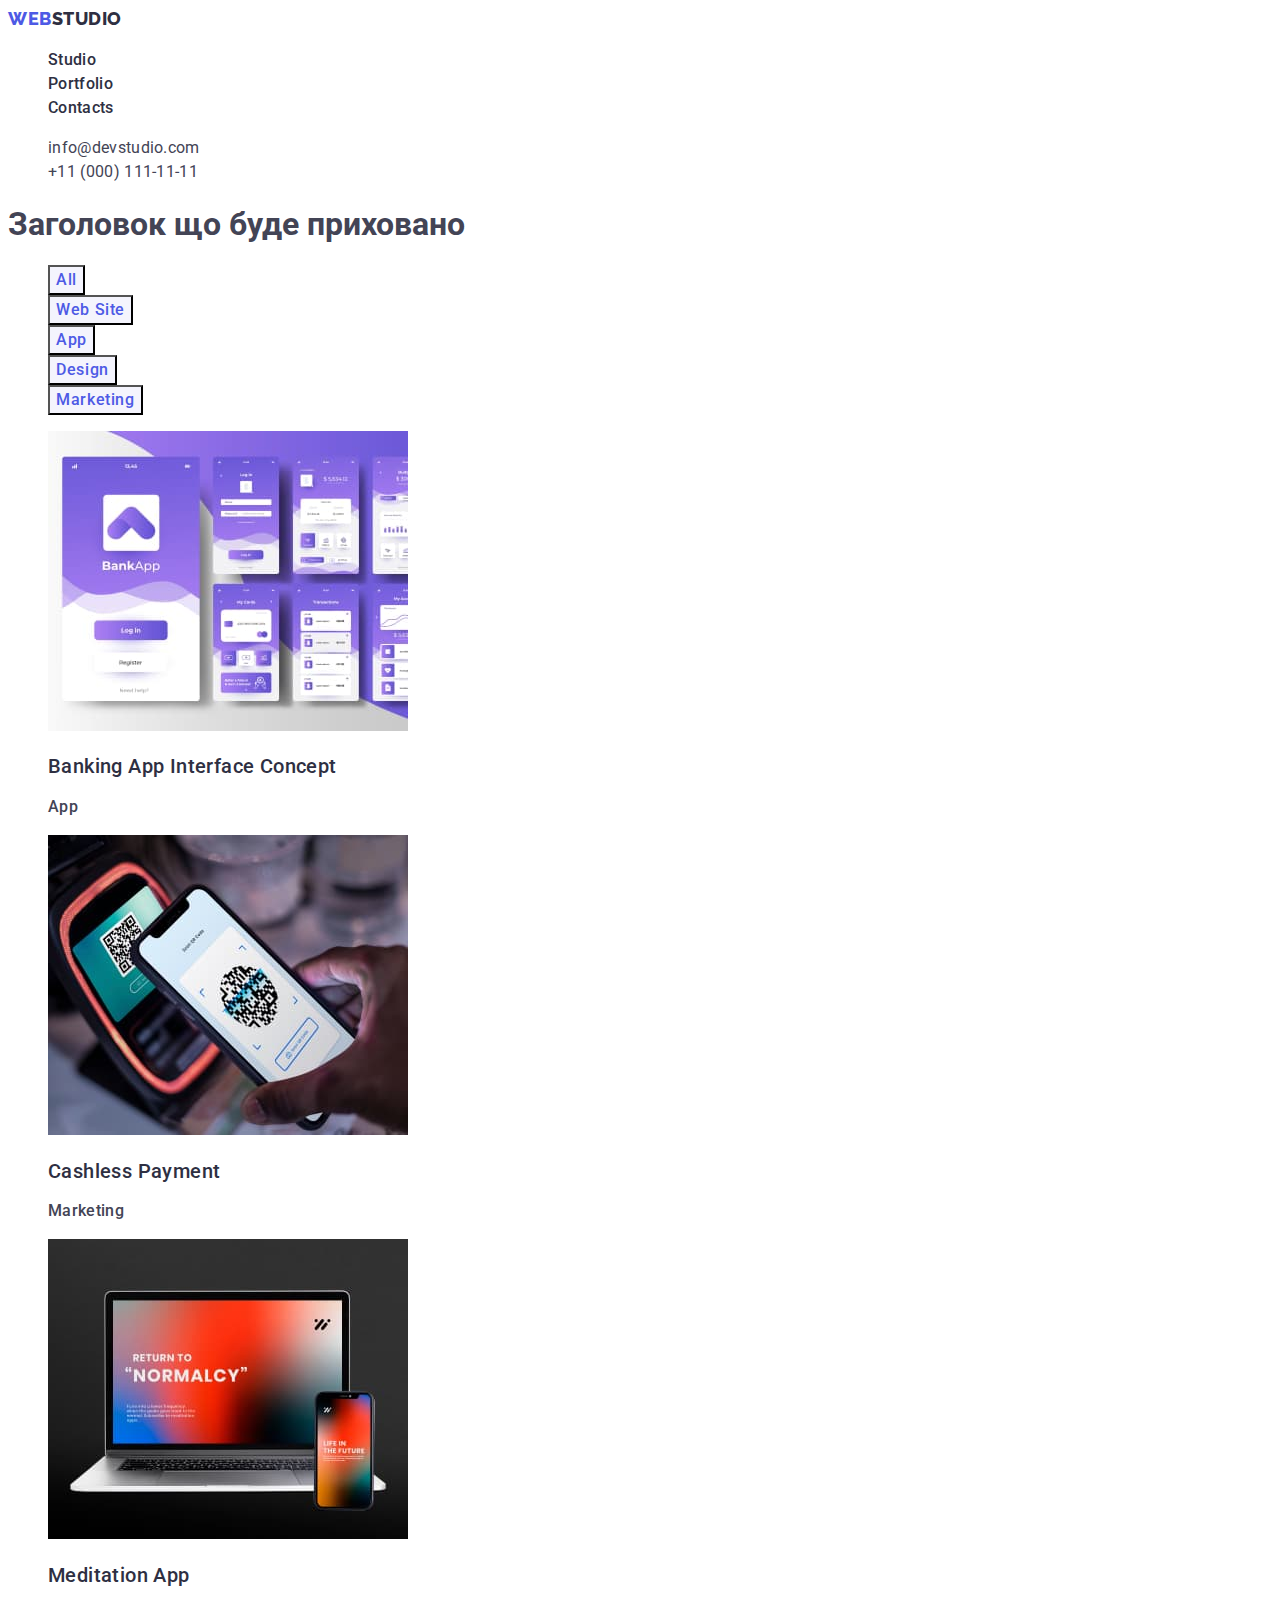
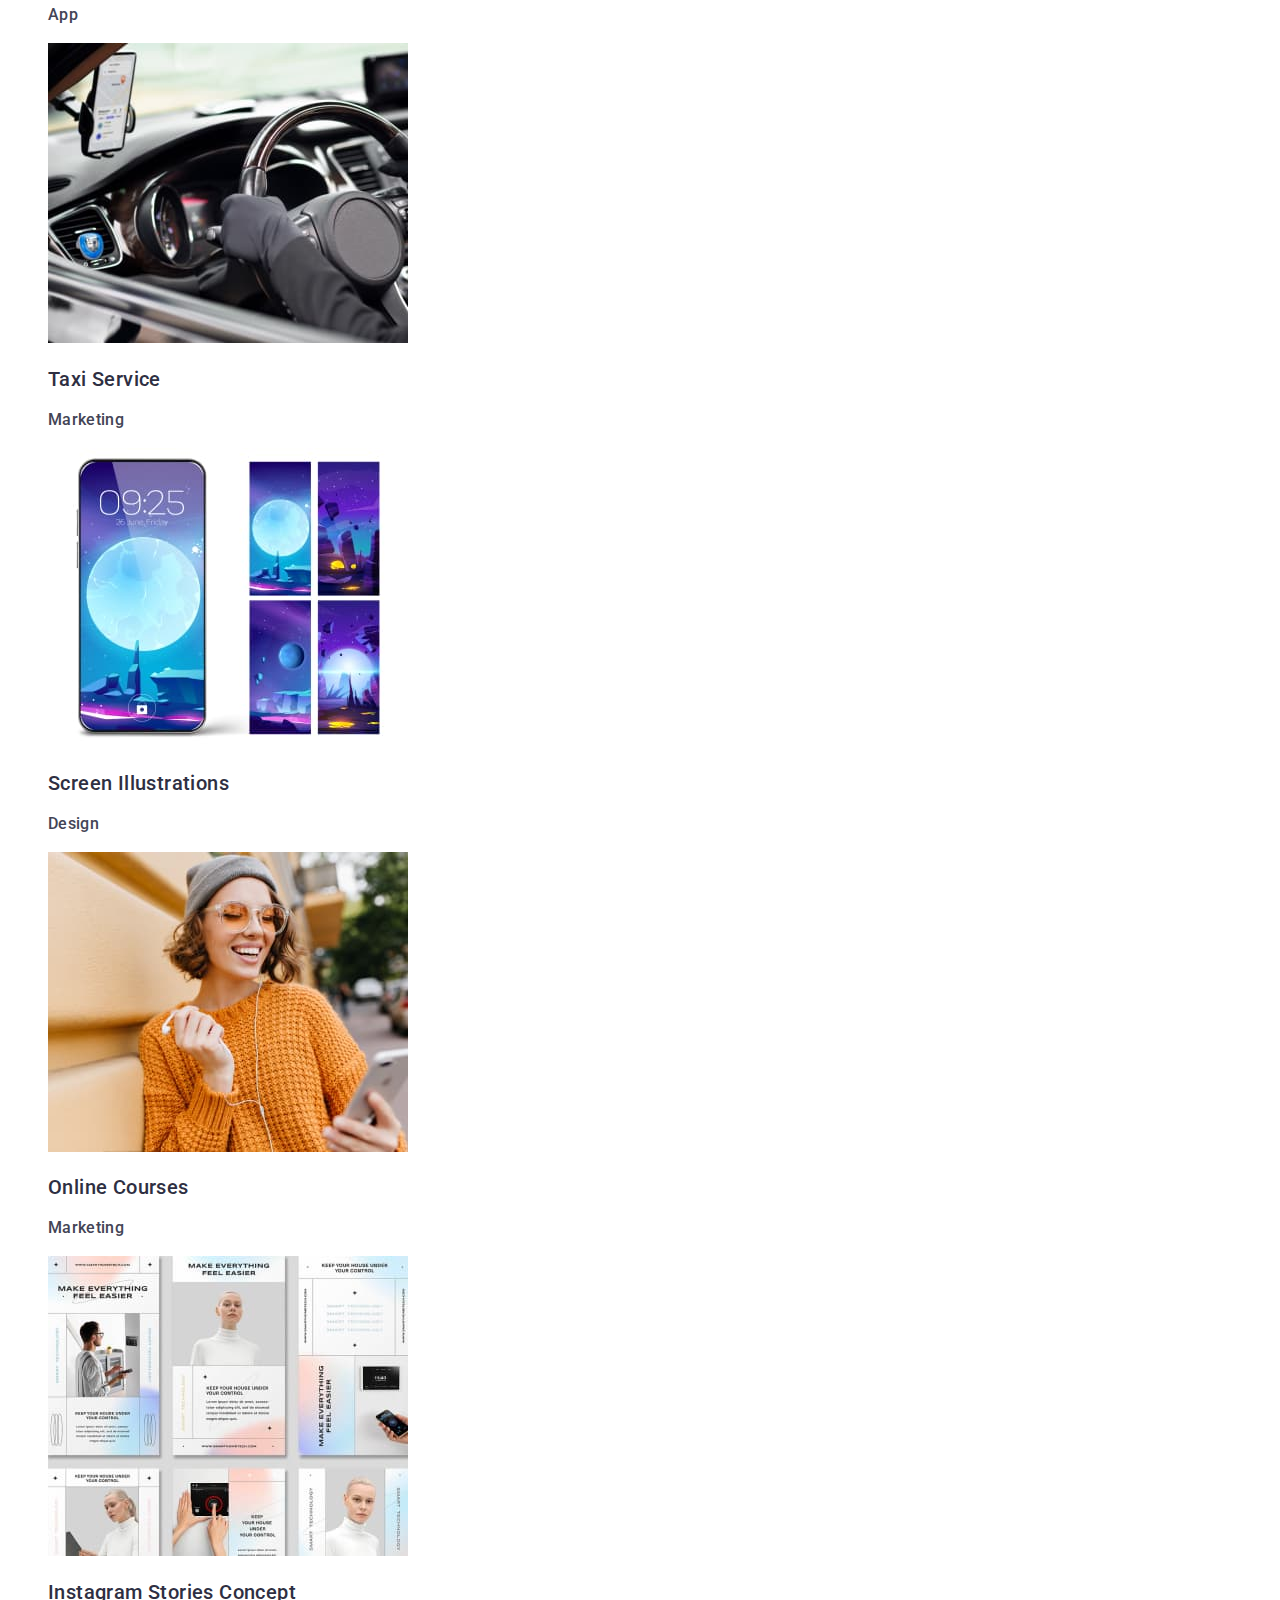
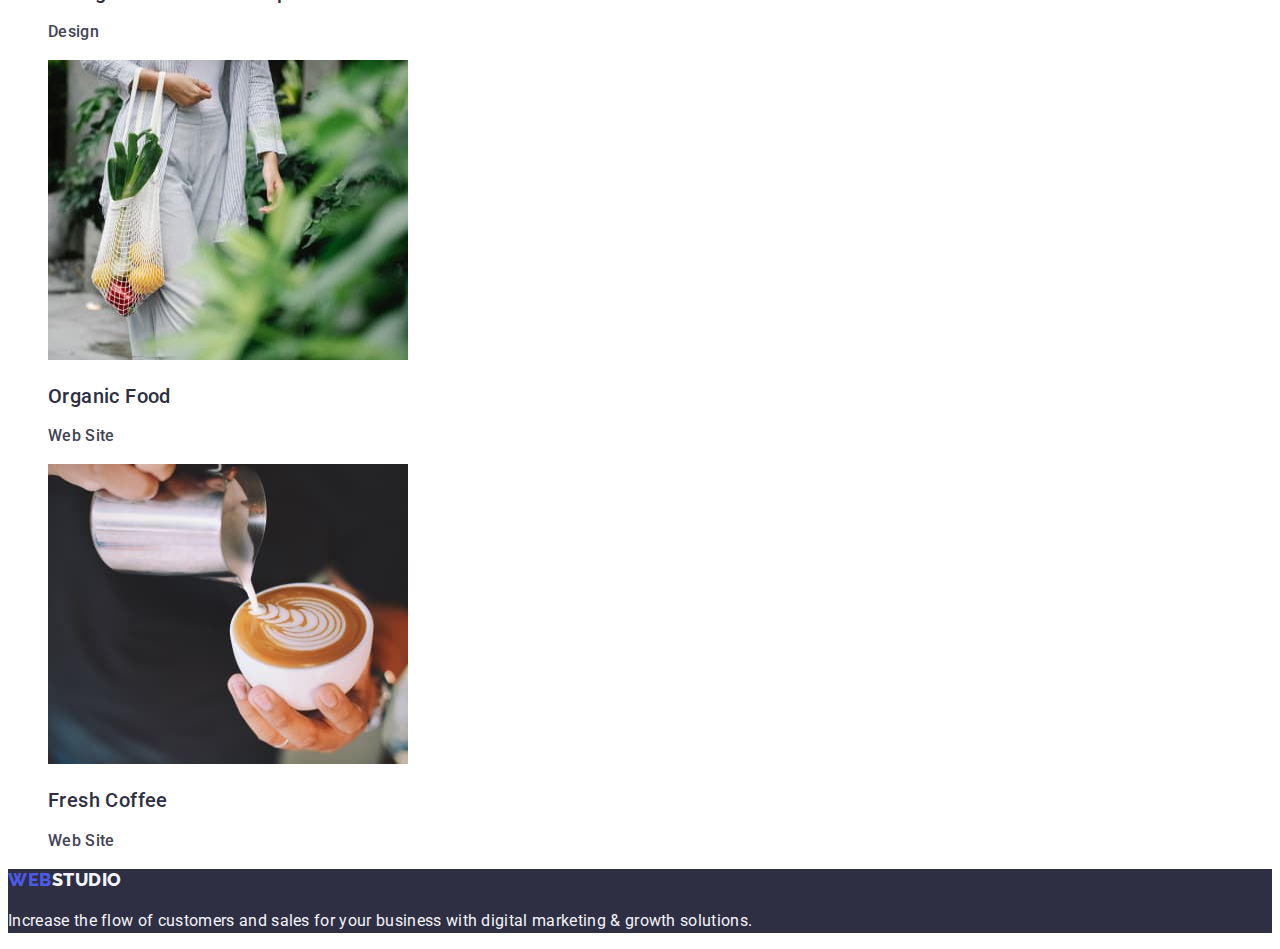
==== commit 9a1823b2: "main3" ====
--- a/portfolio.html
+++ b/portfolio.html
@@ -60,7 +60,7 @@
           </li>
         </ul>
         <!-- Row1 -->
-        < class="list">
+        <ul class="list">
           <li>
             <a class="link" href=""
               ><img
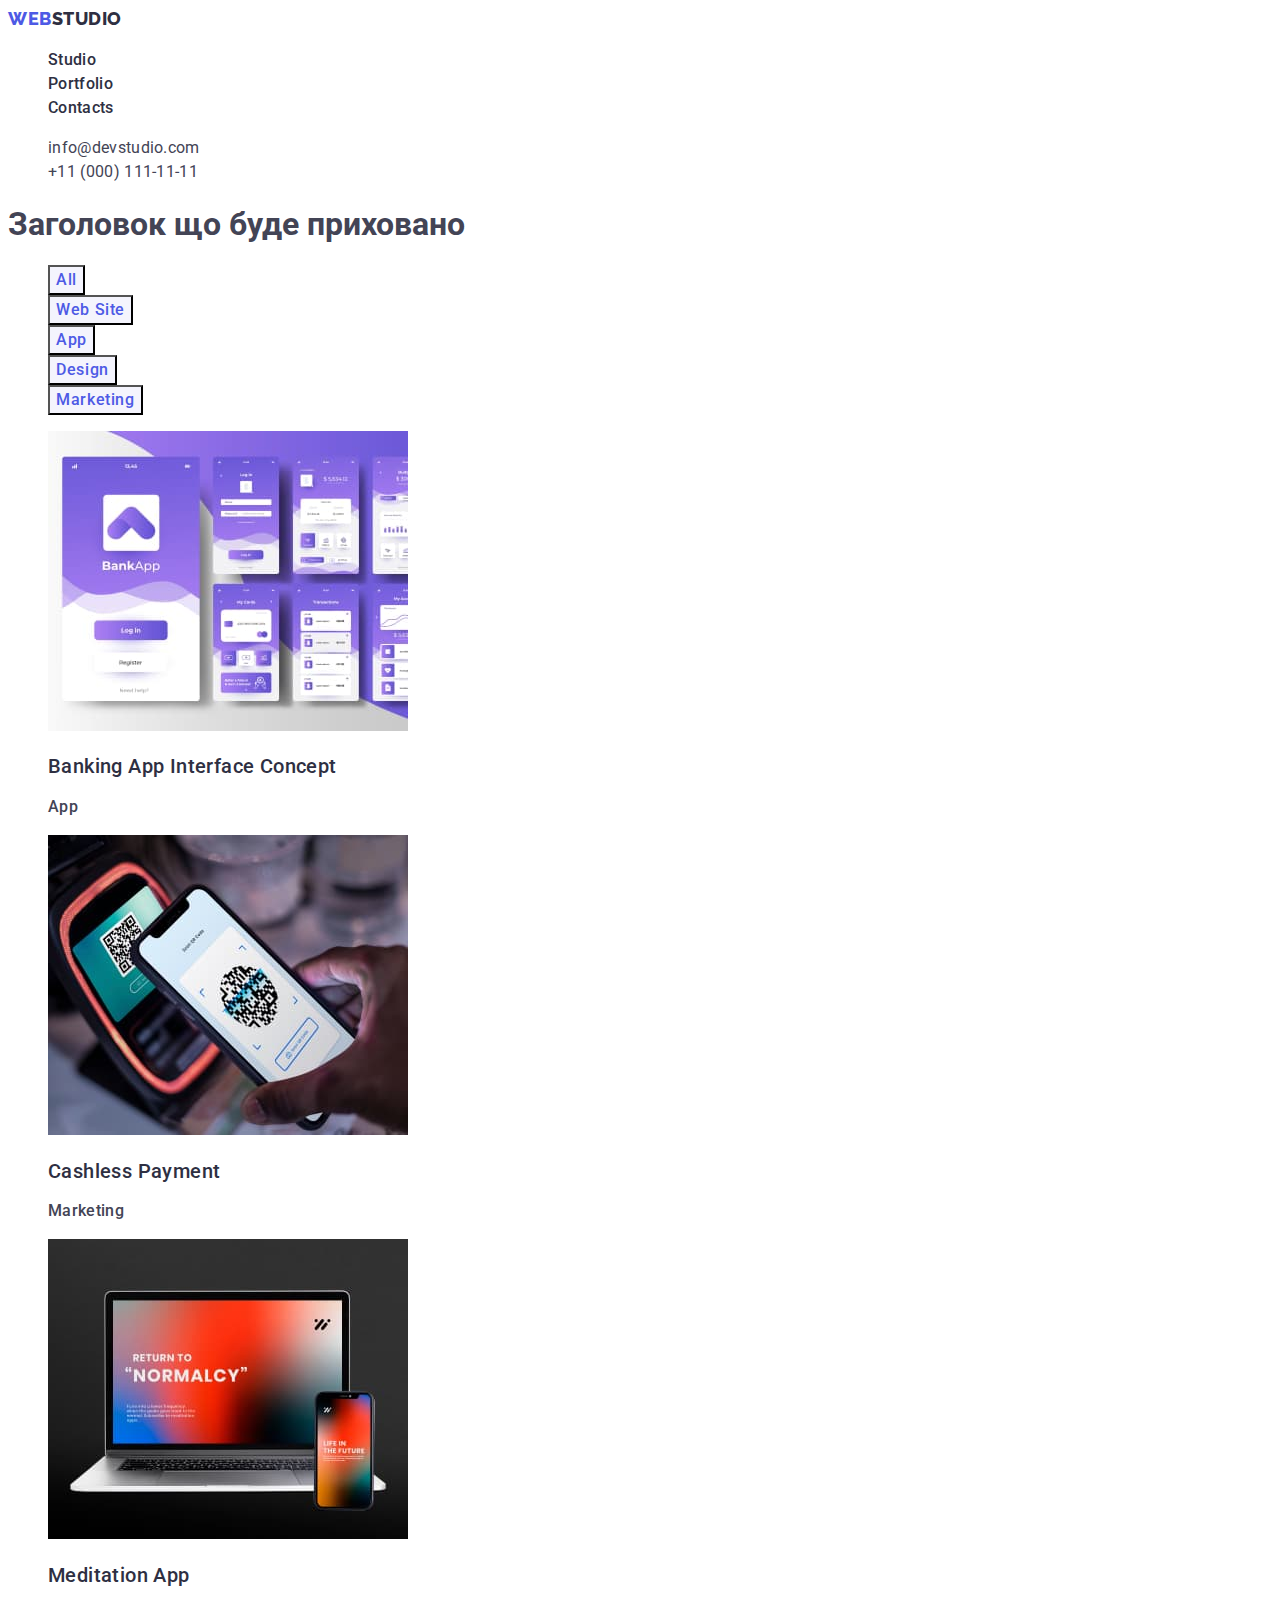
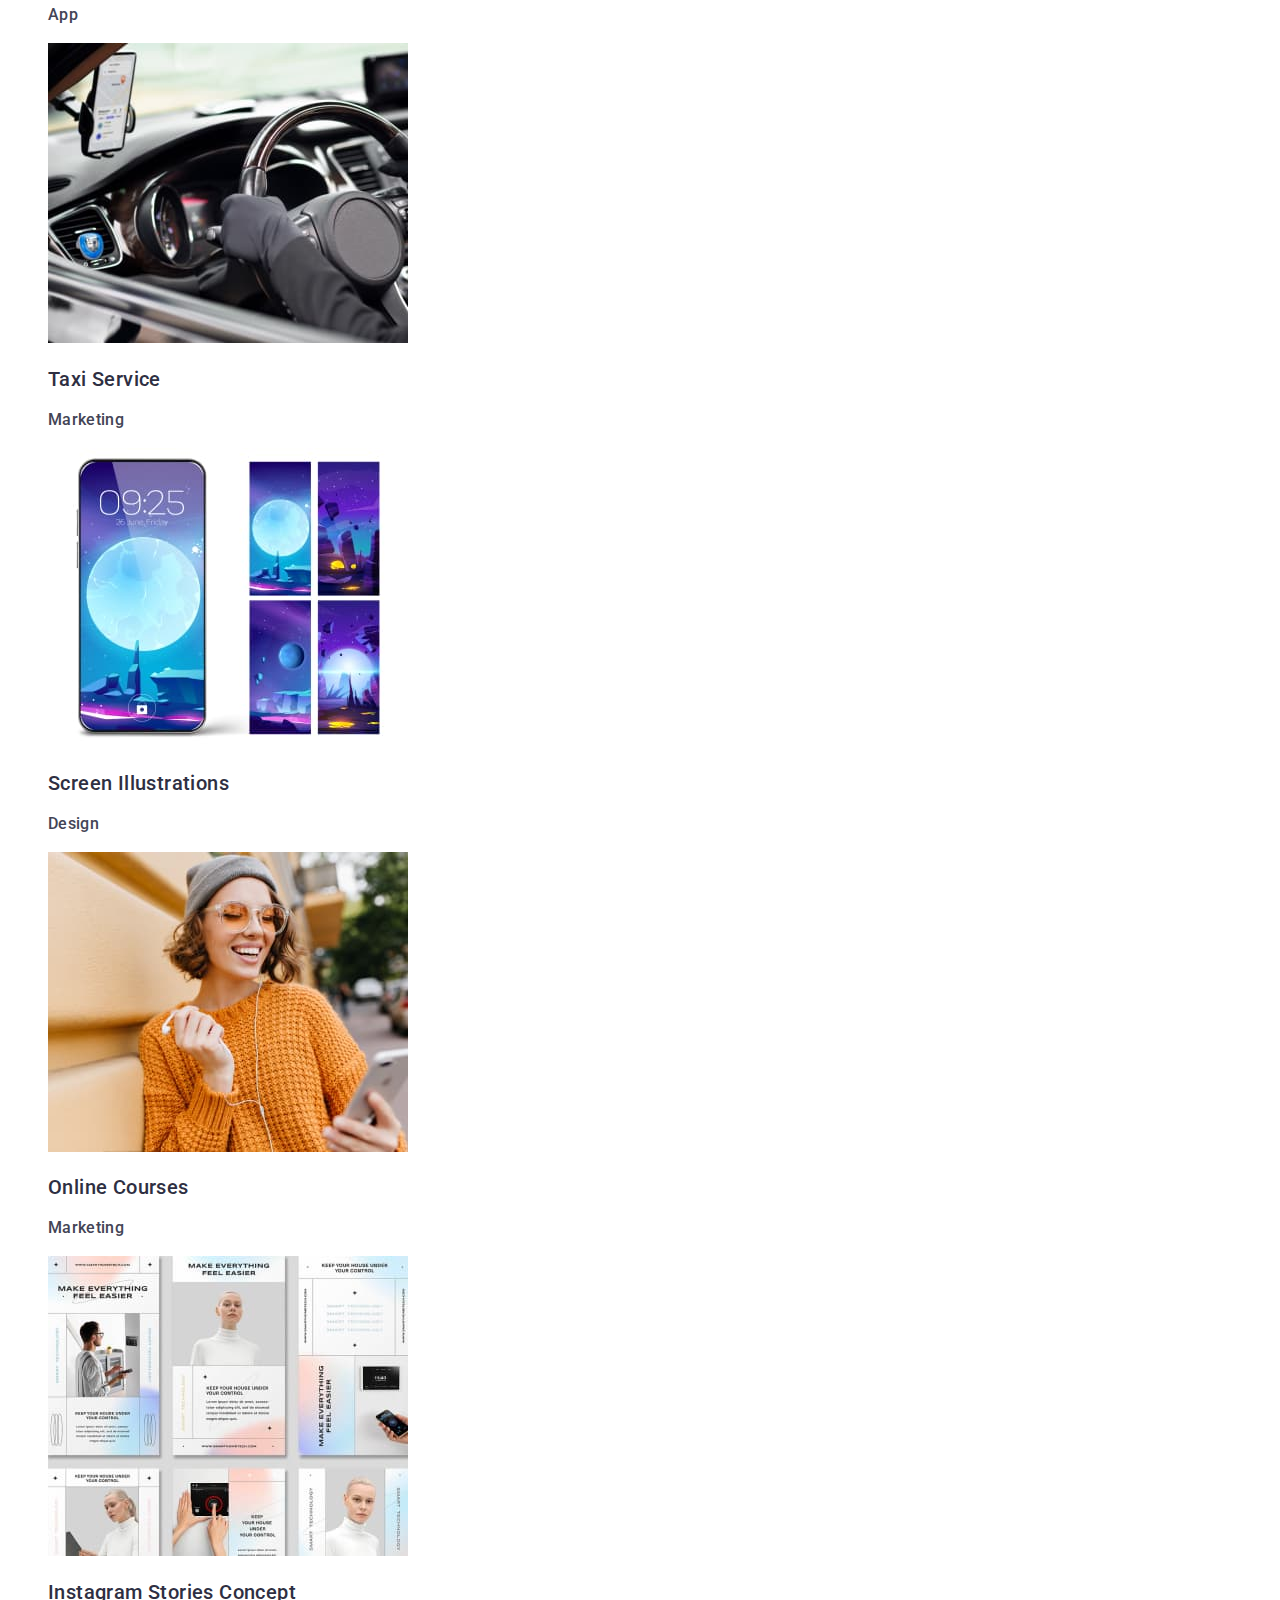
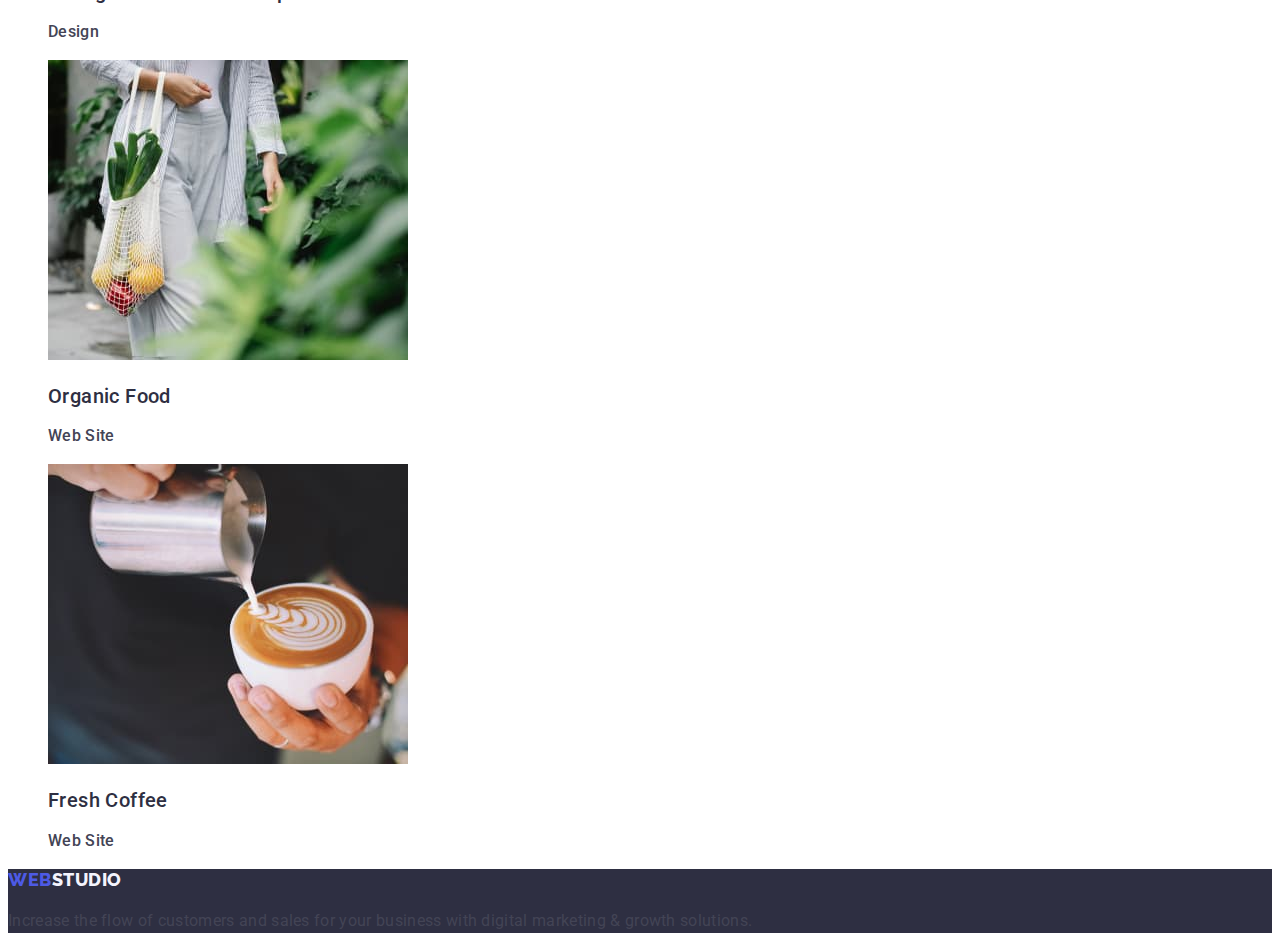
==== commit 2daddd7a: "footer edit" ====
--- a/portfolio.html
+++ b/portfolio.html
@@ -168,7 +168,7 @@
       <a class="logo link" href="./index.html"
         >Web<span class="footer-studio-color">Studio</span></a
       >
-      <p>
+      <p class="footer-text">
         Increase the flow of customers and sales for your business with digital
         marketing & growth solutions.
       </p>
--- a/css/styles.css
+++ b/css/styles.css
@@ -89,6 +89,17 @@
   text-transform: uppercase;
 }
 
+.footer-text {
+  color: var(--slate, #434455);
+  font-family: "Roboto", sans-serif;
+  font-size: 16px;
+  font-style: normal;
+  font-weight: 400;
+  line-height: 1.5;
+  letter-spacing: 0.32px;
+  list-style: none;
+}
+
 .filter-main-button {
   font-family: "Roboto", sans-serif;
   font-weight: 500;
@@ -122,3 +133,51 @@
   letter-spacing: 0.32px;
   color: var(--slate, #434455);
 }
+
+.first-section-background {
+  background-color: var(--navyblue, #2e2f42);
+}
+
+.first-section-text {
+  font-size: 56px;
+  font-weight: 700;
+  line-height: 1.07;
+  letter-spacing: 1.12px;
+  text-align: center;
+  color: #ffffff;
+}
+
+.order-service-btn {
+  background-color: #4d5ae5;
+  font-family: "Roboto", sans-serif;
+  font-weight: 500;
+  font-size: 16px;
+  line-height: 1.5;
+  letter-spacing: 0.64px;
+  color: #ffffff;
+}
+
+.order-service-btn:hover,
+.order-service-btn:focus {
+  background-color: #404bbf;
+  cursor: pointer;
+}
+
+.second-section-title {
+  font-size: 36px;
+  font-style: normal;
+  font-weight: 700;
+  line-height: 1.11;
+  text-align: center;
+  letter-spacing: 0.72px;
+  text-transform: capitalize;
+  color: var(--navyblue, #2e2f42);
+}
+
+.fourth-section-background {
+  background-color: #f4f4fd;
+}
+
+.container-background {
+  background-color: #ffffff;
+}
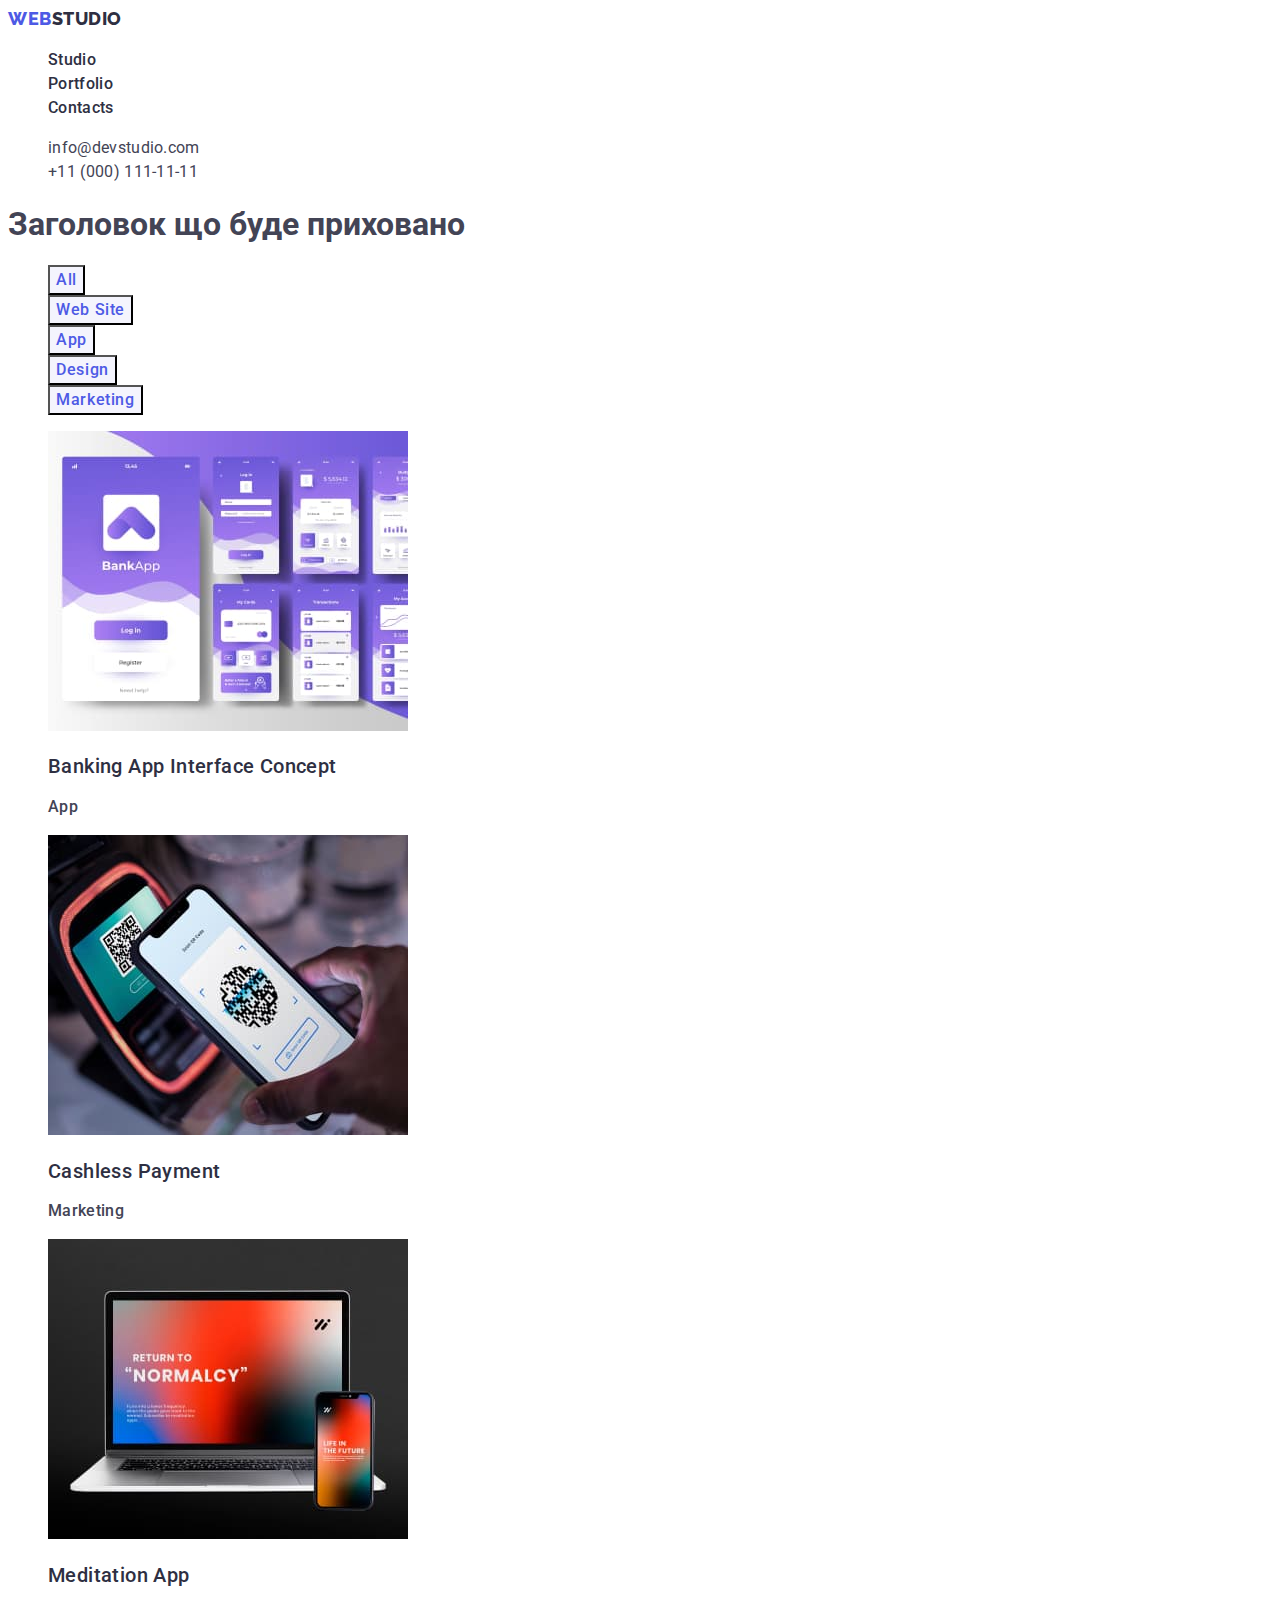
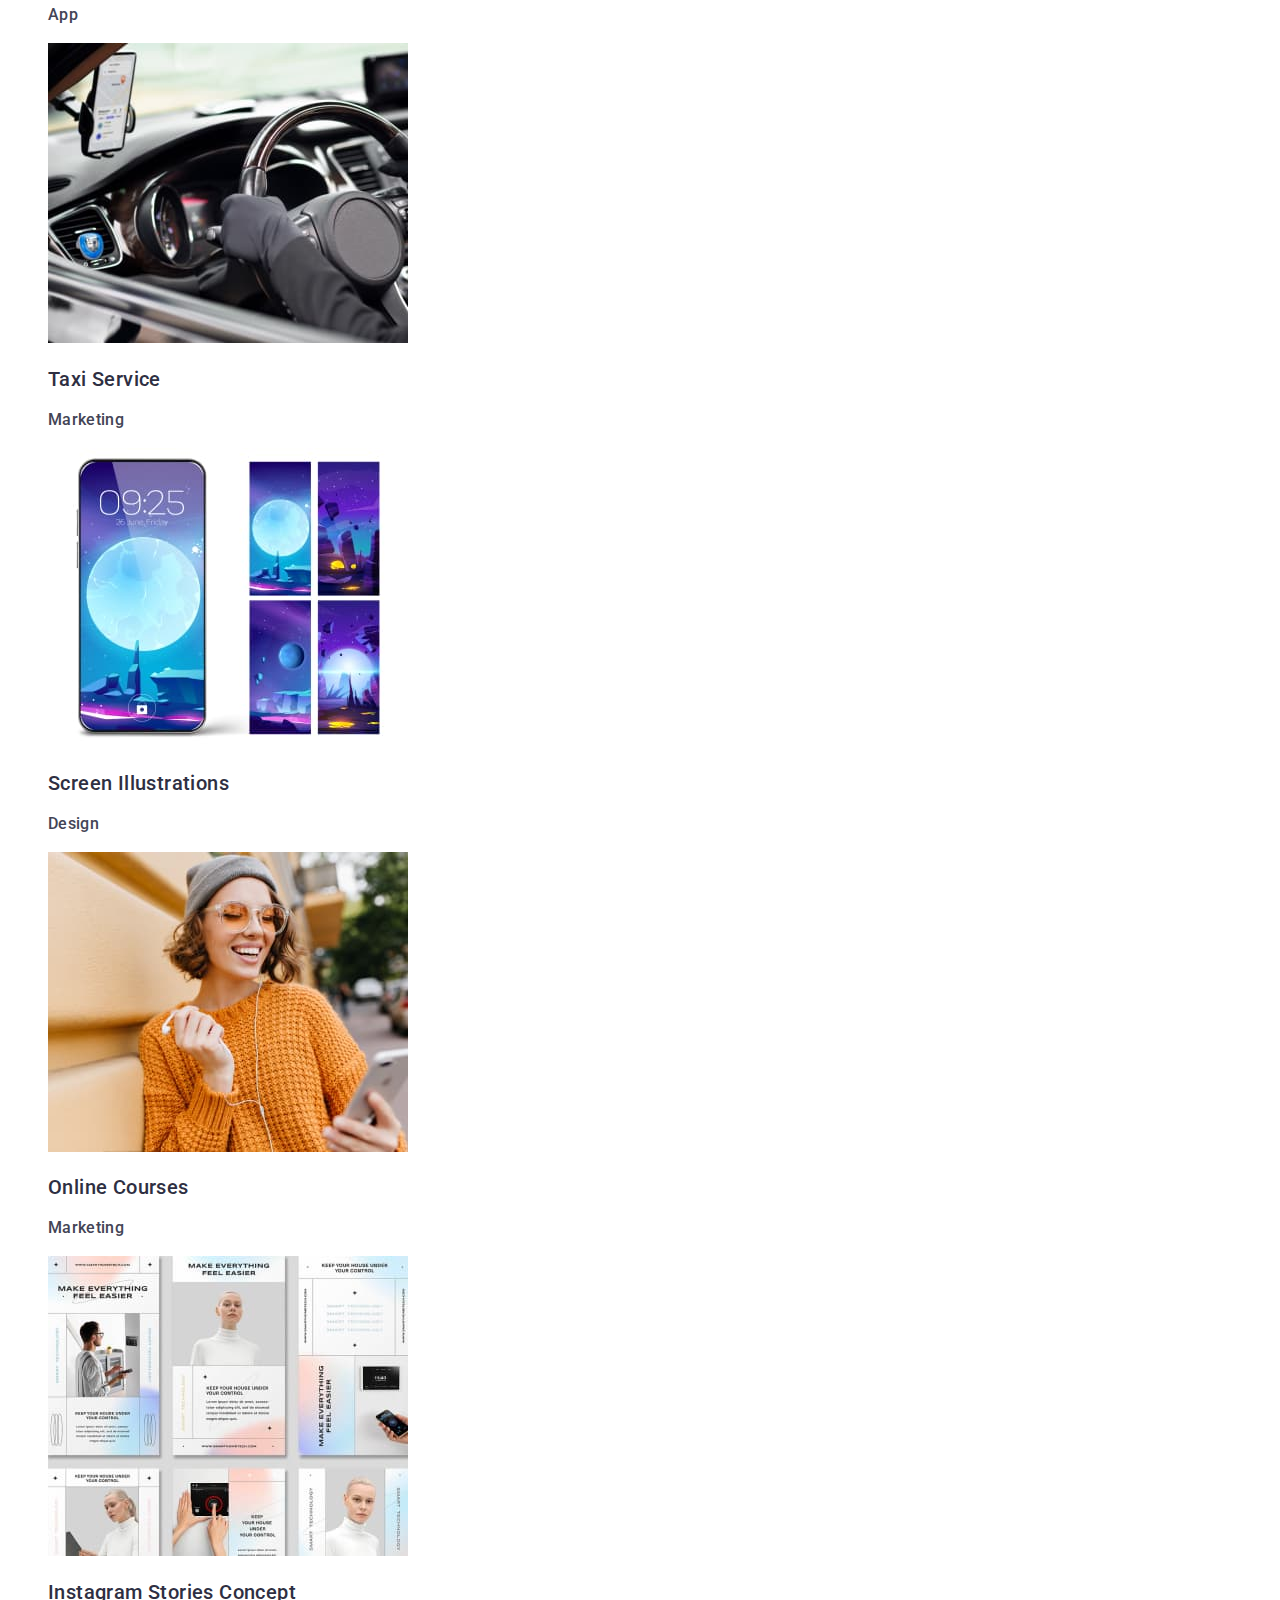
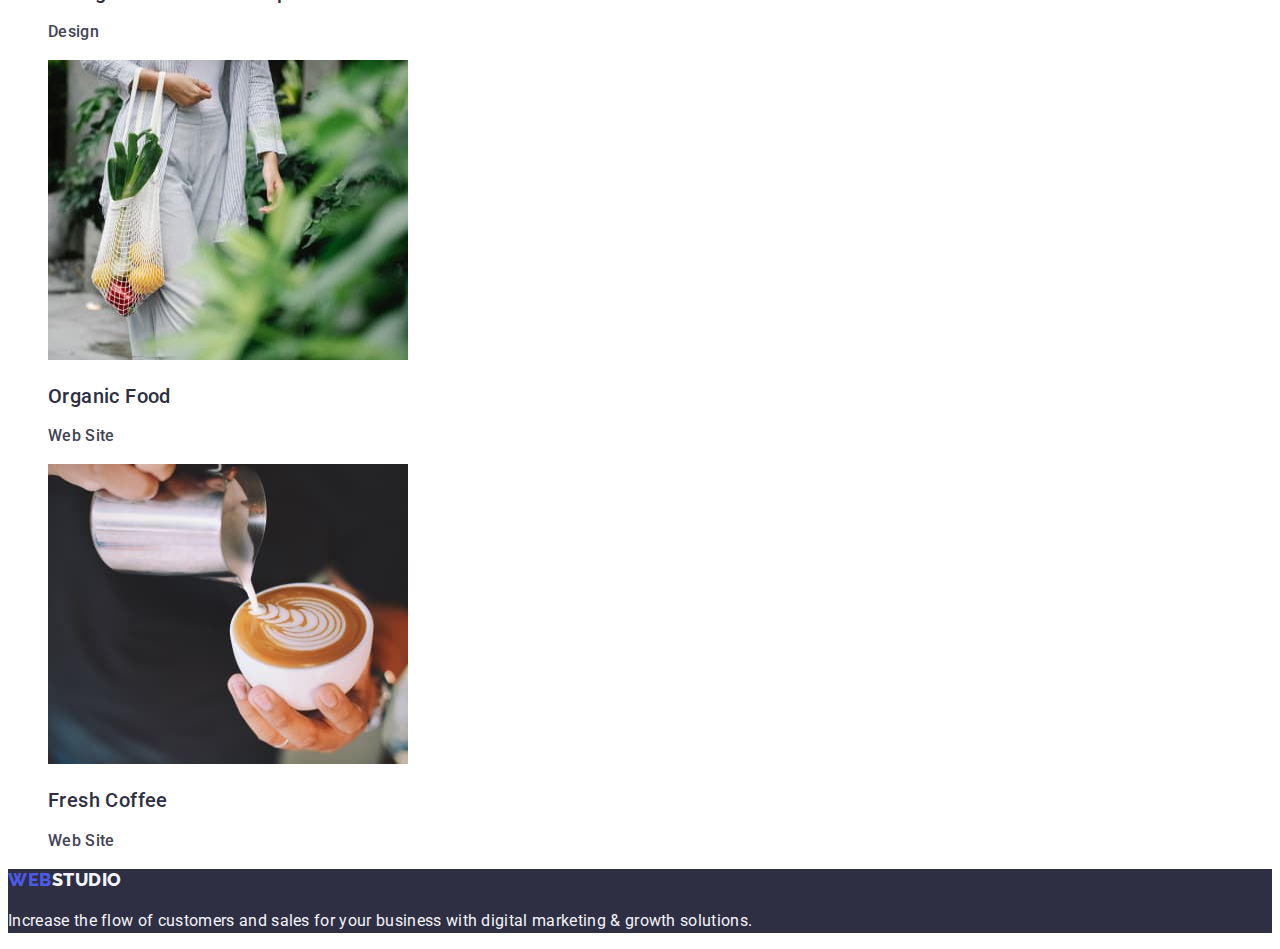
==== commit 9ff73dc9: "footer update try3" ====
--- a/portfolio.html
+++ b/portfolio.html
@@ -151,14 +151,15 @@
           </li>
           <li>
             <a class="link" href="">
-                <img
-              src="./images/freshcoffee.jpg"
-              alt="Fresh coffee"
-              width="360"
-            />
-            <h2 class="card">Fresh Coffee</h2>
-            <p class="main-text">Web Site</p>
-          </li></a>
+              <img
+                src="./images/freshcoffee.jpg"
+                alt="Fresh coffee"
+                width="360"
+              />
+              <h2 class="card">Fresh Coffee</h2>
+              <p class="main-text">Web Site</p></a
+            >
+          </li>
         </ul>
       </section>
     </main>
--- a/css/styles.css
+++ b/css/styles.css
@@ -98,6 +98,7 @@
   line-height: 1.5;
   letter-spacing: 0.32px;
   list-style: none;
+  color: var(--cloud);
 }
 
 .filter-main-button {
